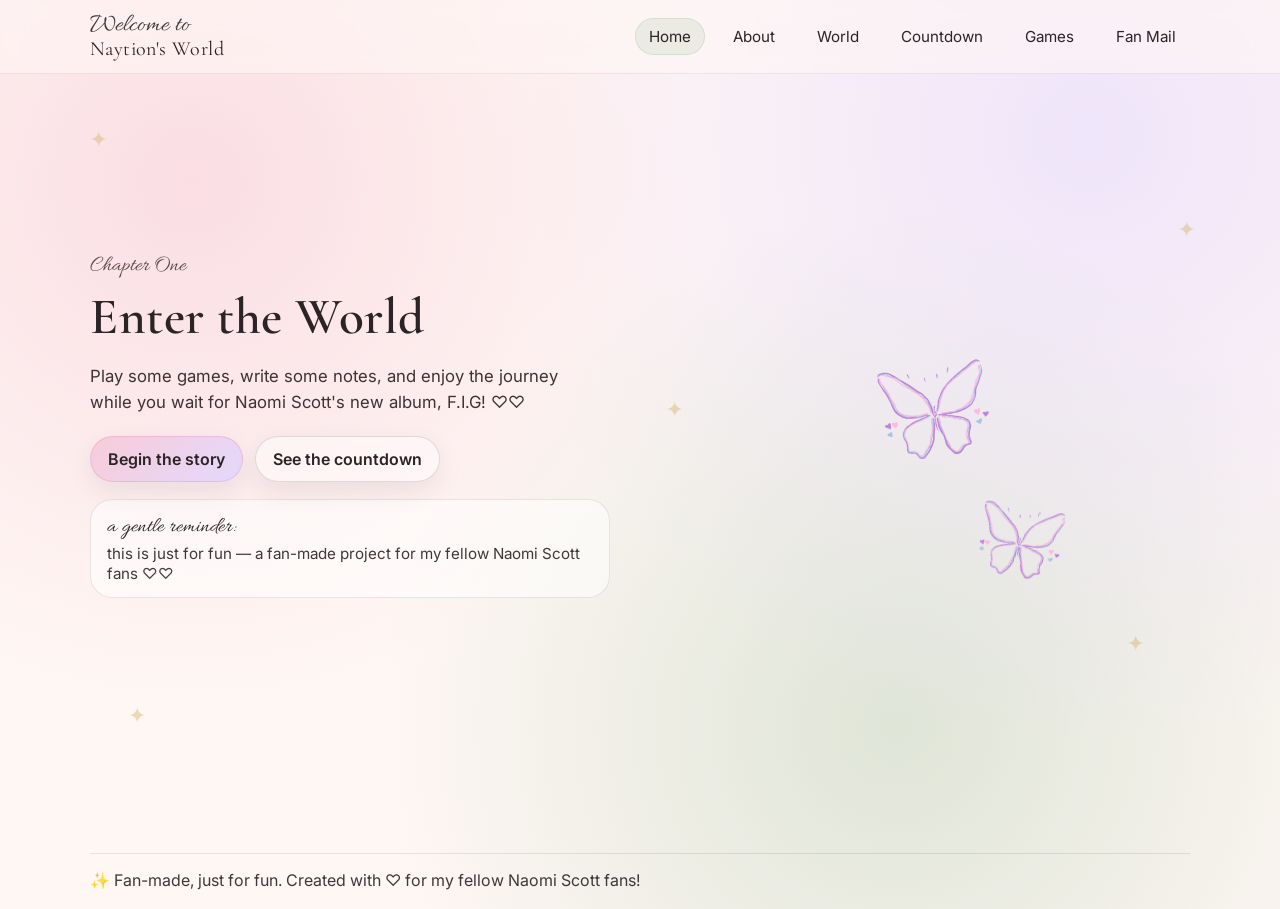
==== index.html @ 2e96e538 "Initial commit - Naytion's World" ====
<!DOCTYPE html>
<html lang="en">

<head>
  <meta charset="UTF-8">
  <meta name="viewport" content="width=device-width, initial-scale=1.0">

  <title>Naytion's World</title>

  <!-- Google Fonts -->
  <link rel="preconnect" href="https://fonts.googleapis.com">
  <link rel="preconnect" href="https://fonts.gstatic.com" crossorigin>

  <link
    href="https://fonts.googleapis.com/css2?family=Cormorant+Garamond:wght@400;600&family=Inter:wght@400;600&family=Allura&display=swap"
    rel="stylesheet">

  <!-- CSS -->
  <link rel="stylesheet" href="style.css">

</head>

<body>

  <!-- decorative sparkles layer -->
  <div class="decor-layer" aria-hidden="true">
    <span class="sparkle s1">✦</span>
    <span class="sparkle s2">✦</span>
    <span class="sparkle s3">✦</span>
    <span class="sparkle s4">✦</span>
    <span class="sparkle s5">✦</span>

    <span class="butterfly b1">
      <img src="assets/butterfly.png" alt="Butterfly">
    </span>
    <span class="butterfly b2">
      <img src="assets/butterfly.png" alt="Butterfly">
    </span>

    

  </div>

  <!-- Header / Navigation -->
  <header class="site-header">

    <nav class="nav">

      <a class="brand" href="index.html">
        <span class="brand__script">Welcome to</span>
        <span class="brand__name">Naytion's World</span>
      </a>

      <button class="nav__toggle" id="navToggle">
        ☰
      </button>

      <div class="nav__menu" id="navMenu">
        <a class="nav__link is-active" href="index.html">Home</a>
        <a class="nav__link" href="about.html">About</a>
        <a class="nav__link" href="world.html">World</a>
        <a class="nav__link" href="countdown.html">Countdown</a>
        <a class="nav__link" href="games.html">Games</a>
        <a class="nav__link fanmail-soon-link" href="#">Fan Mail</a>
      </div>

    </nav>

  </header>

  <!-- Main content -->
  <main>

    <!-- Hero / Landing Section -->
    <section class="hero">

      <div class="container hero__grid">

        <!-- Left text -->
        <div class="hero__text">

          <p class="kicker">Chapter One</p>

          <h1 class="hero__title">
            Enter the World
          </h1>

          <p class="hero__subtitle">
            Play some games, write some notes, and enjoy the journey while you wait for Naomi Scott's new album, F.I.G! ♡♡
          </p>

          <div class="hero__cta">

            <!-- THIS BUTTON OPENS THE WORLD PAGE -->
            <a class="btn btn--primary" href="world.html">
              Begin the story
            </a>

            <a class="btn btn--ghost" href="countdown.html">
              See the countdown
            </a>

          </div>

          <div class="hero__note">

            <span class="hero__note-script">
              a gentle reminder:
            </span>

            <span class="hero__note-text">
              this is just for fun — a fan-made project for my fellow Naomi Scott fans ♡♡
            </span>

          </div>

        </div>

        <!-- Right decorative butterflies -->
        <div class="hero__visual">
          <img src="assets/butterfly.png" alt="Butterfly illustration" class="hero-butterfly hero-butterfly-one">
          <img src="assets/butterfly.png" alt="Butterfly illustration" class="hero-butterfly hero-butterfly-two">
        </div>

      </div>

    </section>

  </main>

  <!-- Footer -->
  <footer class="footer">

    <div class="container footer__inner">

      <p class="footer__text">
        ✨ Fan-made, just for fun. Created with ♡ for my fellow Naomi Scott fans!
      </p>

      

    </div>

  </footer>

  <!-- Fan Mail Coming Soon Modal -->
  <div class="modal-overlay" id="fanmailSoonModal" aria-hidden="true">
    <div class="modal-box" role="dialog" aria-modal="true" aria-labelledby="fanmailModalTitle">
      <button class="modal-close" id="closeFanmailSoon" aria-label="Close modal">✕</button>

      <p class="modal-kicker">Little note</p>
      <h2 class="modal-title" id="fanmailModalTitle">Fan Mail is coming soon</h2>
      <p class="modal-text">
        This page isn’t available just yet ♡  
        It’ll be arriving soon as part of this little story world.
      </p>

      <button class="btn btn--primary modal-button" type="button" id="closeFanmailSoonBtn">
        Okay ♡
      </button>
    </div>
  </div>

  <!-- JS -->
  <script src="script.js"></script>

</body>

</html>
---- style.css ----
:root{
  --bg: #fff7f4;
  --panel: rgba(255,255,255,0.72);
  --ink: #2b2326;

  --pink: #f6c9d6;
  --cherry: #e84a72;
  --sage: #c9d9c4;
  --lav: #e2d6ff;
  --gold: #d8b36a;

  --border: rgba(43,35,38,0.14);
  --shadow: 0 18px 50px rgba(43,35,38,0.10);
  --radius: 22px;

  --serif: "Cormorant Garamond", serif;
  --sans: "Inter", system-ui, -apple-system, Segoe UI, Roboto, Arial, sans-serif;
  --script: "Allura", cursive;

  --max: 1100px;
}

*{ box-sizing: border-box; }
html{ scroll-behavior: smooth; }
body{
  margin: 0;
  background: radial-gradient(circle at 15% 20%, rgba(246,201,214,0.55), transparent 40%),
              radial-gradient(circle at 85% 15%, rgba(226,214,255,0.55), transparent 45%),
              radial-gradient(circle at 70% 80%, rgba(201,217,196,0.60), transparent 45%),
              var(--bg);
  color: var(--ink);
  font-family: var(--sans);
}

a{ color: inherit; text-decoration: none; }
.container{
  width: min(var(--max), calc(100% - 2.2rem));
  margin: 0 auto;
}

.sr-only{
  position:absolute;
  width:1px;height:1px;
  padding:0;margin:-1px;
  overflow:hidden;clip:rect(0,0,0,0);
  white-space:nowrap;border:0;
}

/* Decorative layer */
.decor-layer{
  position: fixed;
  inset: 0;
  pointer-events: none;
  overflow: hidden;
  z-index: 0;
}
.sparkle, .butterfly, .bow{
  position: absolute;
  opacity: 0.45;
  filter: blur(0px);
  animation: floaty 8s ease-in-out infinite;
}
.sparkle{ font-size: 22px; color: var(--gold); }
.butterfly{ font-size: 22px; }
.bow{ font-size: 20px; }

.s1{ top: 14%; left: 7%; animation-duration: 9s; }
.s2{ top: 24%; left: 92%; animation-duration: 10s; }
.s3{ top: 78%; left: 10%; animation-duration: 11s; }
.s4{ top: 70%; left: 88%; animation-duration: 9.5s; }
.s5{ top: 44%; left: 52%; animation-duration: 12s; }

.b1{ top: 58%; left: 6%; animation-duration: 13s; }
.b2{ top: 18%; left: 84%; animation-duration: 12s; }

.bow1{ top: 86%; left: 52%; animation-duration: 14s; }

@keyframes floaty{
  0%,100%{ transform: translateY(0px) rotate(0deg); }
  50%{ transform: translateY(-14px) rotate(3deg); }
}

/* Header / Nav */
.site-header{
  position: sticky;
  top: 0;
  z-index: 10;
  backdrop-filter: blur(10px);
  background: rgba(255,247,244,0.58);
  border-bottom: 1px solid rgba(43,35,38,0.08);
}
.nav{
  width: min(var(--max), calc(100% - 2.2rem));
  margin: 0 auto;
  display: flex;
  align-items: center;
  justify-content: space-between;
  padding: 0.85rem 0;
  gap: 1rem;
}

.brand{
  display: grid;
  line-height: 1;
}
.brand__script{
  font-family: var(--script);
  font-size: 1.6rem;
  opacity: 0.9;
}
.brand__name{
  font-family: var(--serif);
  font-size: 1.25rem;
  letter-spacing: 0.02em;
}

.nav__menu{
  display: flex;
  gap: 0.9rem;
  align-items: center;
}
.nav__link{
  padding: 0.5rem 0.8rem;
  border-radius: 999px;
  border: 1px solid transparent;
  transition: transform 160ms ease, background 160ms ease, border-color 160ms ease;
  font-size: 0.95rem;
}
.nav__link:hover{
  background: rgba(246,201,214,0.28);
  border-color: rgba(232,74,114,0.18);
  transform: translateY(-1px);
}
.nav__link.is-active{
  background: rgba(201,217,196,0.35);
  border-color: rgba(201,217,196,0.7);
}

.nav__toggle{
  display: none;
  border: 1px solid rgba(43,35,38,0.14);
  background: rgba(255,255,255,0.5);
  border-radius: 12px;
  padding: 0.45rem 0.7rem;
  font-size: 1.05rem;
  cursor: pointer;
}

/* Hero */
.hero{
  position: relative;
  z-index: 1;
  padding: 3.2rem 0 2.2rem;

  /* NEW */
  min-height: calc(100vh - 140px);
  display: flex;
  align-items: center;
}
.hero__grid{
  display: grid;
  grid-template-columns: 1.05fr 0.95fr;
  gap: 1.6rem;
  align-items: stretch;
}
.kicker{
  margin: 0 0 0.4rem;
  font-family: var(--script);
  font-size: 1.4rem;
  color: rgba(43,35,38,0.78);
}
.hero__title{
  margin: 0;
  font-family: var(--serif);
  font-weight: 600;
  font-size: clamp(2.4rem, 4vw, 3.4rem);
  letter-spacing: 0.01em;
}
.hero__subtitle{
  margin: 0.9rem 0 1.2rem;
  font-size: 1.05rem;
  line-height: 1.6;
  max-width: 44ch;
  opacity: 0.92;
}
.hero__cta{
  display: flex;
  gap: 0.8rem;
  flex-wrap: wrap;
  align-items: center;
}

.btn{
  display: inline-flex;
  align-items: center;
  justify-content: center;
  gap: 0.45rem;
  padding: 0.75rem 1.05rem;
  border-radius: 999px;
  border: 1px solid rgba(43,35,38,0.14);
  background: rgba(255,255,255,0.55);
  box-shadow: 0 10px 26px rgba(43,35,38,0.08);
  transition: transform 160ms ease, background 160ms ease, border-color 160ms ease;
  font-weight: 600;
}
.btn:hover{ transform: translateY(-1px); }
.btn--primary{
  background: linear-gradient(135deg, rgba(246,201,214,0.9), rgba(226,214,255,0.9));
  border-color: rgba(232,74,114,0.18);
}
.btn--ghost{
  background: rgba(255,255,255,0.45);
}

.hero__note{
  margin-top: 1.1rem;
  padding: 0.9rem 1rem;
  border-radius: var(--radius);
  border: 1px solid rgba(43,35,38,0.10);
  background: rgba(255,255,255,0.55);
  max-width: 52ch;
}
.hero__note-script{
  display: block;
  font-family: var(--script);
  font-size: 1.35rem;
  margin-bottom: 0.1rem;
}
.hero__note-text{
  font-size: 0.95rem;
  opacity: 0.9;
}

.collage-butterfly{
  position: absolute;
  width: 200px;
  height: auto;
  pointer-events: none;
}

/* top butterfly */
.butterfly-one{
  top: -10px;
  left: -10px;
  transform: rotate(-8deg);
}

/* bottom butterfly */
.butterfly-two{
  bottom: -20px;
  right: -10px;
  transform: rotate(10deg);
}

@keyframes floatButterfly{
  0% { transform: translateY(0) rotate(-8deg); }
  50% { transform: translateY(-8px) rotate(-6deg); }
  100% { transform: translateY(0) rotate(-8deg); }
}

.butterfly-one{
  animation: floatButterfly 6s ease-in-out infinite;
}
.butterfly-two{
  animation: floatButterfly 7s ease-in-out infinite;
}


/* Collage card */
.hero__card{
  border-radius: calc(var(--radius) + 8px);
  border: 1px solid rgba(43,35,38,0.10);
  background: rgba(255,255,255,0.48);
  box-shadow: var(--shadow);
  overflow: hidden;
  position: relative;
}

.hero__visual{
  position: relative;
  min-height: 420px;
}

.hero-butterfly{
  position: absolute;
  height: auto;
  pointer-events: none;
  opacity: 0.95;
}

.hero-butterfly-one{
  width: 440px;
  top: 10px;
  left: 40px;
  transform: rotate(-8deg);
  animation: floatButterflyOne 6s ease-in-out infinite;
}

.hero-butterfly-two{
  width: 340px;
  bottom: -10px;
  right: 0;
  transform: rotate(10deg);
  animation: floatButterflyTwo 7s ease-in-out infinite;
}

@keyframes floatButterflyOne{
  0%, 100% { transform: translateY(0) rotate(-8deg); }
  50% { transform: translateY(-10px) rotate(-5deg); }
}

@keyframes floatButterflyTwo{
  0%, 100% { transform: translateY(0) rotate(10deg); }
  50% { transform: translateY(-12px) rotate(13deg); }
}

/* Sections */
.chapters, .about{
  position: relative;
  z-index: 1;
  padding: 2.3rem 0;
}

.section-head{
  margin-bottom: 1rem;
}
.section-title{
  margin: 0;
  font-family: var(--serif);
  font-weight: 600;
  font-size: 2rem;
}
.section-subtitle{
  margin: 0.5rem 0 0;
  opacity: 0.9;
  max-width: 60ch;
  line-height: 1.6;
}

.card-grid{
  display: grid;
  grid-template-columns: repeat(3, 1fr);
  gap: 1rem;
  margin-top: 1.3rem;
}
.card{
  border-radius: calc(var(--radius) + 6px);
  border: 1px solid rgba(43,35,38,0.10);
  background: rgba(255,255,255,0.52);
  box-shadow: 0 14px 40px rgba(43,35,38,0.08);
  padding: 1.2rem 1.1rem;
  transition: transform 180ms ease, background 180ms ease;
}
.card:hover{
  transform: translateY(-3px);
  background: rgba(255,255,255,0.62);
}
.card__kicker{
  margin: 0 0 0.35rem;
  font-family: var(--script);
  font-size: 1.25rem;
  opacity: 0.88;
}
.card__title{
  margin: 0;
  font-family: var(--serif);
  font-weight: 600;
  font-size: 1.35rem;
}
.card__text{
  margin: 0.7rem 0 0.95rem;
  line-height: 1.6;
  opacity: 0.92;
}
.card__link{
  display: inline-block;
  padding: 0.55rem 0.8rem;
  border-radius: 999px;
  border: 1px solid rgba(232,74,114,0.18);
  background: rgba(246,201,214,0.22);
  font-weight: 600;
}

/* About Page */
.about-page{
  min-height: calc(100vh - 140px);
  display: flex;
  align-items: center;
  position: relative;
  z-index: 1;
  padding: 2.5rem 0;
}

.about-page__head{
  text-align: center;
  margin-bottom: 2rem;
}

.about-page__grid{
  display: grid;
  grid-template-columns: repeat(2, 1fr);
  gap: 1rem;
}

.about-page__card{
  border-radius: calc(var(--radius) + 6px);
  border: 1px solid rgba(43,35,38,0.10);
  background: rgba(255,255,255,0.52);
  box-shadow: 0 14px 40px rgba(43,35,38,0.08);
  padding: 1.4rem 1.2rem;
}

.about-page__card--wide{
  grid-column: 1 / -1;
}

.about-page__title{
  margin: 0 0 0.75rem;
  font-family: var(--serif);
  font-size: 1.55rem;
  font-weight: 600;
}

.about-page__text{
  margin: 0.75rem 0 0;
  line-height: 1.7;
  opacity: 0.92;
}

.about-page__tags{
  display: flex;
  flex-wrap: wrap;
  gap: 0.5rem;
  margin: 0.25rem 0 0.8rem;
}

@media (max-width: 880px){
  .about-page__grid{
    grid-template-columns: 1fr;
  }

  .about-page__card--wide{
    grid-column: auto;
  }
}
.pill{
  padding: 0.45rem 0.7rem;
  border-radius: 999px;
  border: 1px solid rgba(43,35,38,0.12);
  background: rgba(201,217,196,0.30);
  font-size: 0.9rem;
  font-weight: 600;
}

.quote{
  border-radius: calc(var(--radius) + 8px);
  border: 1px solid rgba(43,35,38,0.10);
  background: rgba(255,255,255,0.46);
  box-shadow: 0 14px 40px rgba(43,35,38,0.08);
  padding: 1.3rem 1.2rem;
}
.quote__script{
  font-family: var(--script);
  font-size: 1.6rem;
  margin: 0;
  opacity: 0.9;
}
.quote__text{
  margin: 0.35rem 0 0.6rem;
  font-family: var(--serif);
  font-weight: 600;
  font-size: 1.35rem;
  line-height: 1.25;
}
.quote__script--end{
  text-align: right;
}

/* Countdown Page */
.countdown-page{
  min-height: calc(100vh - 140px);
  display: flex;
  align-items: center;
}

.countdown-head{
  text-align: center;
  margin-bottom: 2rem;
}

.countdown-wrap{
  display: flex;
  flex-direction: column;
  gap: 1.4rem;
  align-items: center;
}

.countdown-grid{
  display: grid;
  grid-template-columns: repeat(4, minmax(120px, 1fr));
  gap: 1rem;
  width: 100%;
  max-width: 760px;
}

.countdown-box{
  border-radius: calc(var(--radius) + 6px);
  border: 1px solid rgba(43,35,38,0.10);
  background: rgba(255,255,255,0.46);
  box-shadow: 0 14px 40px rgba(43,35,38,0.07);
  padding: 1.3rem 1rem;
  text-align: center;
}

.countdown-number{
  display: block;
  font-family: var(--serif);
  font-size: clamp(2rem, 4vw, 3rem);
  font-weight: 600;
  line-height: 1;
  margin-bottom: 0.4rem;
}

.countdown-label{
  font-size: 0.95rem;
  text-transform: uppercase;
  letter-spacing: 0.08em;
  opacity: 0.75;
}

.countdown-note{
  width: 100%;
  max-width: 760px;
  padding: 1rem 1.2rem;
  border-radius: calc(var(--radius) + 4px);
  border: 1px solid rgba(43,35,38,0.08);
  background: rgba(255,255,255,0.30);
  text-align: center;
}

.countdown-note__script{
  margin: 0 0 0.25rem;
  font-family: var(--script);
  font-size: 1.5rem;
}

.countdown-note__text{
  margin: 0;
  font-size: 1rem;
  opacity: 0.9;
}

@media (max-width: 700px){
  .countdown-grid{
    grid-template-columns: repeat(2, 1fr);
  }
}

/* Games Page */
.games-page{
  min-height: calc(100vh - 140px);
  display: flex;
  align-items: center;
  position: relative;
  z-index: 1;
}

.games-page .container{
  position: relative;
  z-index: 1;
}

.games-decor{
  position: fixed;
  inset: 0;
  pointer-events: none;
  overflow: hidden;
  z-index: 0;
}

.decor-img{
  position: absolute;
  height: auto;
  opacity: 0.88;
  pointer-events: none;
}

.games-decor .sparkle{
  position: absolute;
  font-size: 24px;
  color: var(--gold);
  opacity: 0.45;
  animation: floaty 8s ease-in-out infinite;
}

/* CHERRIES */
.cherry-1{
  width: 195px;
  top: 15%;
  left: 4%;
  transform: rotate(-12deg);
  animation: floaty 7s ease-in-out infinite;
}

.cherry-2{
  width: 195px;
  top: 22%;
  right: 8%;
  transform: rotate(10deg);
  animation: floaty 9s ease-in-out infinite;
}

.cherry-3{
  width: 195px;
  bottom: 18%;
  left: 14%;
  transform: rotate(-8deg);
  animation: floaty 8.5s ease-in-out infinite;
}

.cherry-4{
  width: 195px;
  bottom: 10%;
  right: 6%;
  transform: rotate(14deg);
  animation: floaty 10s ease-in-out infinite;
}

/* TURTLES */
.turtle-1{
  width: 120px;
  top: 58%;
  left: 5%;
  transform: rotate(-8deg);
  animation: floaty 10s ease-in-out infinite;
}

.turtle-2{
  width: 100px;
  top: 14%;
  right: 18%;
  transform: rotate(8deg);
  animation: floaty 8.5s ease-in-out infinite;
}

.turtle-3{
  width: 115px;
  bottom: 22%;
  left: 38%;
  transform: rotate(-10deg);
  animation: floaty 9s ease-in-out infinite;
}

.turtle-4{
  width: 105px;
  bottom: 14%;
  right: 24%;
  transform: rotate(7deg);
  animation: floaty 11s ease-in-out infinite;
}

/* BUTTERFLIES */
.butterfly-img{
  opacity: 0.82;
}

.butterfly-1{
  width: 120px;
  top: 10%;
  left: 38%;
  transform: rotate(-6deg);
  animation: floaty 7.5s ease-in-out infinite;
}

.butterfly-2{
  width: 140px;
  top: 34%;
  right: 10%;
  transform: rotate(12deg);
  animation: floaty 9.5s ease-in-out infinite;
}

.butterfly-3{
  width: 125px;
  bottom: 26%;
  left: 24%;
  transform: rotate(-10deg);
  animation: floaty 8s ease-in-out infinite;
}

.butterfly-4{
  width: 135px;
  bottom: 8%;
  right: 34%;
  transform: rotate(9deg);
  animation: floaty 10.5s ease-in-out infinite;
}

/* SPARKLES */
.games-decor .s1{
  top: 12%;
  left: 22%;
  animation-duration: 9s;
}

.games-decor .s2{
  top: 26%;
  right: 24%;
  animation-duration: 10s;
}

.games-decor .s3{
  bottom: 18%;
  left: 32%;
  animation-duration: 11s;
}

.games-decor .s4{
  bottom: 22%;
  right: 14%;
  animation-duration: 8.5s;
}

.games-head{
  text-align: center;
  margin-bottom: 2rem;
}

.game-card-grid{
  display: grid;
  grid-template-columns: repeat(3, 1fr);
  gap: 1rem;
}

.game-card{
  border-radius: calc(var(--radius) + 6px);
  border: 1px solid rgba(43,35,38,0.10);
  background: rgba(255,255,255,0.52);
  box-shadow: 0 14px 40px rgba(43,35,38,0.08);
  padding: 1.2rem 1.1rem;
  transition: transform 180ms ease, background 180ms ease;
}

.game-card:hover{
  transform: translateY(-3px);
  background: rgba(255,255,255,0.62);
}

@media (max-width: 880px){
  .game-card-grid{
    grid-template-columns: 1fr;
  }
}

/* Modal */
.modal-overlay{
  position: fixed;
  inset: 0;
  background: rgba(43, 35, 38, 0.28);
  backdrop-filter: blur(6px);
  display: none;
  align-items: center;
  justify-content: center;
  padding: 1rem;
  z-index: 100;
}

.modal-overlay.is-open{
  display: flex;
}

.modal-box{
  position: relative;
  width: min(460px, 100%);
  border-radius: calc(var(--radius) + 10px);
  border: 1px solid rgba(43,35,38,0.10);
  background: rgba(255,255,255,0.88);
  box-shadow: 0 18px 50px rgba(43,35,38,0.16);
  padding: 2rem 1.4rem 1.4rem;
  text-align: center;
}

.modal-close{
  position: absolute;
  top: 0.8rem;
  right: 0.8rem;
  border: none;
  background: rgba(246,201,214,0.28);
  width: 36px;
  height: 36px;
  border-radius: 999px;
  font-size: 1rem;
  cursor: pointer;
}

.modal-kicker{
  margin: 0 0 0.35rem;
  font-family: var(--script);
  font-size: 1.5rem;
  opacity: 0.85;
}

.modal-title{
  margin: 0;
  font-family: var(--serif);
  font-size: 2rem;
  font-weight: 600;
}

.modal-text{
  margin: 0.75rem 0 1.2rem;
  line-height: 1.6;
  opacity: 0.9;
}

.modal-button{
  margin-inline: auto;
}

/* makes the button version of card__link match your links */
button.card__link{
  font: inherit;
  cursor: pointer;
}

/* Footer */
.footer{
  position: relative;
  z-index: 1;
  padding: 1.2rem 0;
}
.footer__inner{
  display: flex;
  align-items: center;
  justify-content: space-between;
  gap: 1rem;
  border-top: 1px solid rgba(43,35,38,0.10);
  padding-top: 1rem;
}
.footer__text{
  margin: 0;
  opacity: 0.9;
}
.footer__link{
  padding: 0.5rem 0.8rem;
  border-radius: 999px;
  border: 1px solid rgba(43,35,38,0.14);
  background: rgba(255,255,255,0.45);
  font-weight: 600;
}

/* Responsive */
@media (max-width: 880px){
  .hero__grid{ grid-template-columns: 1fr; }
  .card-grid{ grid-template-columns: 1fr; }
  .about__wrap{ grid-template-columns: 1fr; }

  .nav__toggle{ display: inline-flex; }
  .nav__menu{
    display: none;
    width: 100%;
    padding: 0.8rem 0 0.4rem;
    gap: 0.4rem;
    flex-wrap: wrap;
    justify-content: flex-start;
  }
  .nav__menu.is-open{ display: flex; }
}
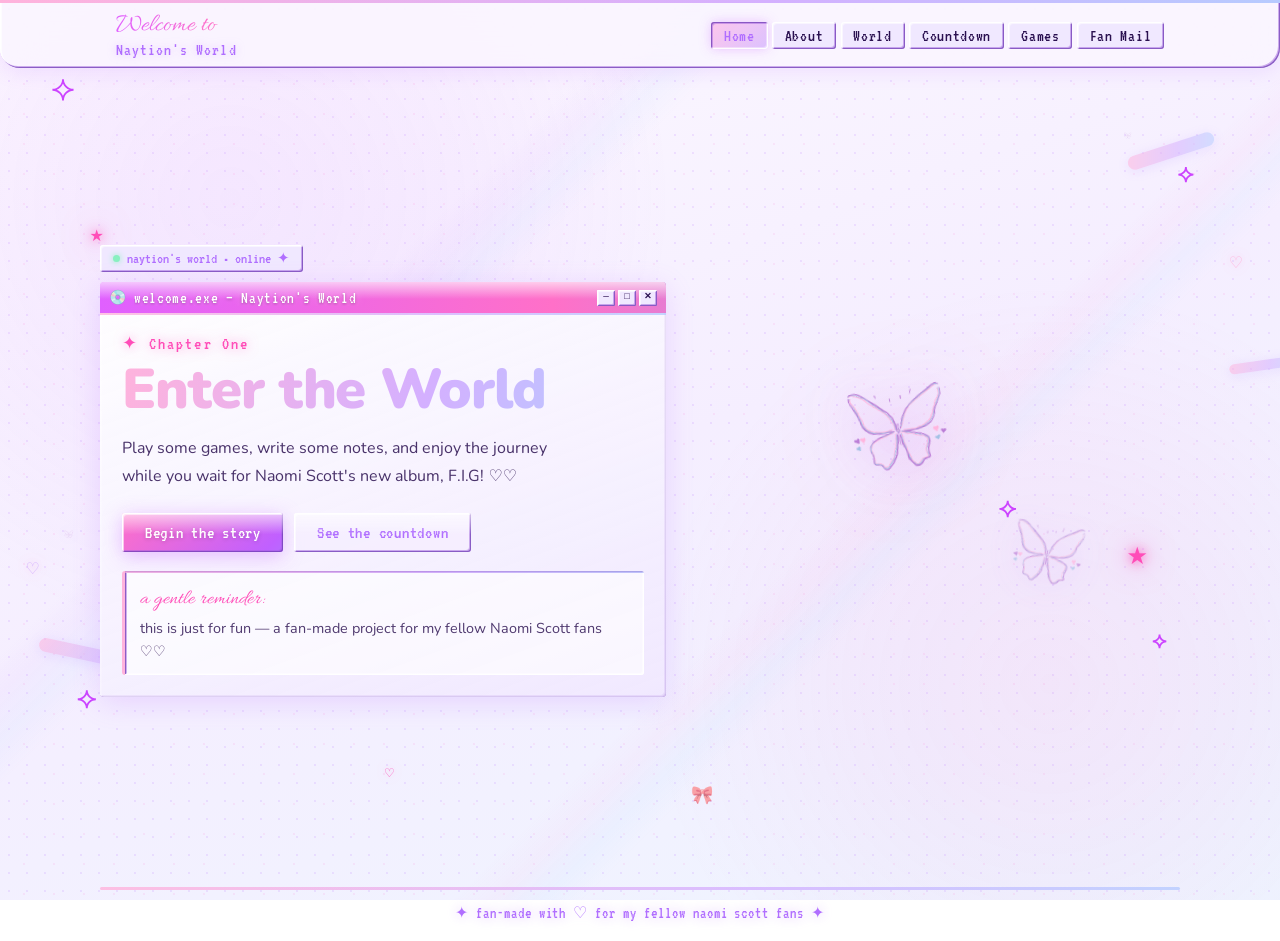
==== commit d93eb41a: "Y2K redesign update" ====
--- a/index.html
+++ b/index.html
@@ -1,169 +1,151 @@
 <!DOCTYPE html>
 <html lang="en">
-
 <head>
   <meta charset="UTF-8">
   <meta name="viewport" content="width=device-width, initial-scale=1.0">
-
   <title>Naytion's World</title>
-
-  <!-- Google Fonts -->
   <link rel="preconnect" href="https://fonts.googleapis.com">
   <link rel="preconnect" href="https://fonts.gstatic.com" crossorigin>
-
-  <link
-    href="https://fonts.googleapis.com/css2?family=Cormorant+Garamond:wght@400;600&family=Inter:wght@400;600&family=Allura&display=swap"
-    rel="stylesheet">
-
-  <!-- CSS -->
+  <link href="https://fonts.googleapis.com/css2?family=Nunito:wght@400;600;700;800;900&family=Allura&family=VT323&display=swap" rel="stylesheet">
   <link rel="stylesheet" href="style.css">
-
 </head>
-
 <body>
 
-  <!-- decorative sparkles layer -->
+  <!-- ── Decorative layer ── -->
   <div class="decor-layer" aria-hidden="true">
+    <!-- Neon outline stars (Image 3 motif) -->
     <span class="sparkle s1">✦</span>
     <span class="sparkle s2">✦</span>
     <span class="sparkle s3">✦</span>
     <span class="sparkle s4">✦</span>
     <span class="sparkle s5">✦</span>
-
-    <span class="butterfly b1">
-      <img src="assets/butterfly.png" alt="Butterfly">
-    </span>
-    <span class="butterfly b2">
-      <img src="assets/butterfly.png" alt="Butterfly">
-    </span>
-
-    
-
+    <span class="sparkle s6">✦</span>
+    <span class="sparkle s7">✦</span>
+    <!-- Filled pink star -->
+    <span class="sparkle filled s3" style="top:60%;left:88%">★</span>
+    <span class="sparkle filled s6" style="top:25%;left:7%">★</span>
+    <!-- Floating hearts -->
+    <span class="deco-heart h1">♡</span>
+    <span class="deco-heart h2">♡</span>
+    <span class="deco-heart h3">♡</span>
+    <!-- Holo ribbon strips -->
+    <span class="holo-ribbon ribbon-1"></span>
+    <span class="holo-ribbon ribbon-2"></span>
+    <span class="holo-ribbon ribbon-3"></span>
+    <!-- Butterflies -->
+    <span class="butterfly b1"><img src="assets/butterfly.png" alt="" style="width:36px;"></span>
+    <span class="butterfly b2"><img src="assets/butterfly.png" alt="" style="width:28px;"></span>
+    <!-- Bow -->
+    <span class="bow bow1">🎀</span>
   </div>
 
-  <!-- Header / Navigation -->
+  <!-- ── Nav ── -->
   <header class="site-header">
-
-    <nav class="nav">
-
-      <a class="brand" href="index.html">
-        <span class="brand__script">Welcome to</span>
-        <span class="brand__name">Naytion's World</span>
-      </a>
-
-      <button class="nav__toggle" id="navToggle">
-        ☰
-      </button>
-
-      <div class="nav__menu" id="navMenu">
-        <a class="nav__link is-active" href="index.html">Home</a>
-        <a class="nav__link" href="about.html">About</a>
-        <a class="nav__link" href="world.html">World</a>
-        <a class="nav__link" href="countdown.html">Countdown</a>
-        <a class="nav__link" href="games.html">Games</a>
-        <a class="nav__link fanmail-soon-link" href="#">Fan Mail</a>
+    <div class="nav-shell">
+      <div class="nav-inner">
+        <a class="brand" href="index.html">
+          <span class="brand__script">Welcome to</span>
+          <span class="brand__name">Naytion's World</span>
+        </a>
+        <button class="nav__toggle" id="navToggle" aria-expanded="false">☰</button>
+        <div class="nav__menu" id="navMenu">
+          <a class="nav__link is-active" href="index.html">Home</a>
+          <a class="nav__link" href="about.html">About</a>
+          <a class="nav__link" href="world.html">World</a>
+          <a class="nav__link" href="countdown.html">Countdown</a>
+          <a class="nav__link" href="games.html">Games</a>
+          <a class="nav__link fanmail-soon-link" href="#">Fan Mail</a>
+        </div>
       </div>
-
-    </nav>
-
+    </div>
   </header>
 
-  <!-- Main content -->
+  <!-- ── Hero ── -->
   <main>
-
-    <!-- Hero / Landing Section -->
     <section class="hero">
-
       <div class="container hero__grid">
 
-        <!-- Left text -->
-        <div class="hero__text">
-
-          <p class="kicker">Chapter One</p>
-
-          <h1 class="hero__title">
-            Enter the World
-          </h1>
-
-          <p class="hero__subtitle">
-            Play some games, write some notes, and enjoy the journey while you wait for Naomi Scott's new album, F.I.G! ♡♡
-          </p>
-
-          <div class="hero__cta">
-
-            <!-- THIS BUTTON OPENS THE WORLD PAGE -->
-            <a class="btn btn--primary" href="world.html">
-              Begin the story
-            </a>
-
-            <a class="btn btn--ghost" href="countdown.html">
-              See the countdown
-            </a>
-
+        <!-- Left: window panel -->
+        <div class="hero__window">
+          <div class="hero__status">
+            <span class="hero__status-dot"></span>
+            <span>naytion's world • online ✦</span>
           </div>
 
-          <div class="hero__note">
-
-            <span class="hero__note-script">
-              a gentle reminder:
-            </span>
-
-            <span class="hero__note-text">
-              this is just for fun — a fan-made project for my fellow Naomi Scott fans ♡♡
-            </span>
-
+          <div class="win">
+            <div class="win__bar">
+              <span class="win__bar-icon">💿</span>
+              <span class="win__bar-title">welcome.exe — Naytion's World</span>
+              <div class="win__controls">
+                <button class="win__btn">─</button>
+                <button class="win__btn">□</button>
+                <button class="win__btn win__btn--close">✕</button>
+              </div>
+            </div>
+            <div class="win__body">
+              <p class="kicker">✦ Chapter One</p>
+              <h1 class="hero__title">Enter the World</h1>
+              <p class="hero__subtitle">
+                Play some games, write some notes, and enjoy the journey while you wait for Naomi Scott's new album, F.I.G! ♡♡
+              </p>
+              <div class="hero__cta">
+                <a class="btn btn--primary" href="world.html">Begin the story</a>
+                <a class="btn btn--ghost" href="countdown.html">See the countdown</a>
+              </div>
+              <div class="hero__note">
+                <span class="hero__note-script">a gentle reminder:</span>
+                <span class="hero__note-text">this is just for fun — a fan-made project for my fellow Naomi Scott fans ♡♡</span>
+              </div>
+            </div>
           </div>
-
         </div>
 
-        <!-- Right decorative butterflies -->
+        <!-- Right: butterflies -->
         <div class="hero__visual">
-          <img src="assets/butterfly.png" alt="Butterfly illustration" class="hero-butterfly hero-butterfly-one">
-          <img src="assets/butterfly.png" alt="Butterfly illustration" class="hero-butterfly hero-butterfly-two">
+          <img src="assets/butterfly.png" alt="Butterfly" class="hero-butterfly hero-butterfly-one">
+          <img src="assets/butterfly.png" alt="Butterfly" class="hero-butterfly hero-butterfly-two">
         </div>
 
       </div>
-
     </section>
-
   </main>
 
-  <!-- Footer -->
   <footer class="footer">
-
     <div class="container footer__inner">
-
-      <p class="footer__text">
-        ✨ Fan-made, just for fun. Created with ♡ for my fellow Naomi Scott fans!
-      </p>
-
-      
-
+      <p class="footer__text">✦ fan-made with ♡ for my fellow naomi scott fans ✦</p>
     </div>
-
   </footer>
 
-  <!-- Fan Mail Coming Soon Modal -->
+  <!-- Fan Mail Modal -->
   <div class="modal-overlay" id="fanmailSoonModal" aria-hidden="true">
     <div class="modal-box" role="dialog" aria-modal="true" aria-labelledby="fanmailModalTitle">
-      <button class="modal-close" id="closeFanmailSoon" aria-label="Close modal">✕</button>
-
-      <p class="modal-kicker">Little note</p>
-      <h2 class="modal-title" id="fanmailModalTitle">Fan Mail is coming soon</h2>
-      <p class="modal-text">
-        This page isn’t available just yet ♡  
-        It’ll be arriving soon as part of this little story world.
-      </p>
-
-      <button class="btn btn--primary modal-button" type="button" id="closeFanmailSoonBtn">
-        Okay ♡
-      </button>
+      <div class="modal-winbar">
+        <span class="modal-winbar-icon">💌</span>
+        <span class="modal-winbar-title">fan_mail.exe — Naytion's World</span>
+        <div class="modal-winbar-btns">
+          <button class="modal-winbar-btn">─</button>
+          <button class="modal-winbar-btn">□</button>
+          <button class="modal-winbar-btn modal-winbar-btn--close" id="closeFanmailSoon">✕</button>
+        </div>
+      </div>
+      <button class="modal-close" id="closeFanmailSoonAlt" aria-label="Close" style="opacity:0;pointer-events:none">✕</button>
+      <div class="modal-body">
+        <p class="modal-kicker">Little note</p>
+        <h2 class="modal-title" id="fanmailModalTitle">Fan Mail is coming soon</h2>
+        <p class="modal-text">This page isn't available just yet ♡<br>It'll be arriving soon as part of this little story world.</p>
+        <button class="btn btn--primary modal-button" type="button" id="closeFanmailSoonBtn">Okay ♡</button>
+      </div>
     </div>
   </div>
 
-  <!-- JS -->
   <script src="script.js"></script>
-
+  <script>
+    function closeFanmail() {
+      var m = document.getElementById('fanmailSoonModal');
+      m.classList.remove('is-open');
+      m.setAttribute('aria-hidden','true');
+    }
+    document.getElementById('closeFanmailSoon')?.addEventListener('click', closeFanmail);
+  </script>
 </body>
-
 </html>
--- a/style.css
+++ b/style.css
@@ -1,868 +1,914 @@
-:root{
-  --bg: #fff7f4;
-  --panel: rgba(255,255,255,0.72);
-  --ink: #2b2326;
-
-  --pink: #f6c9d6;
-  --cherry: #e84a72;
-  --sage: #c9d9c4;
-  --lav: #e2d6ff;
-  --gold: #d8b36a;
-
-  --border: rgba(43,35,38,0.14);
-  --shadow: 0 18px 50px rgba(43,35,38,0.10);
-  --radius: 22px;
-
-  --serif: "Cormorant Garamond", serif;
-  --sans: "Inter", system-ui, -apple-system, Segoe UI, Roboto, Arial, sans-serif;
-  --script: "Allura", cursive;
-
-  --max: 1100px;
-}
-
-*{ box-sizing: border-box; }
-html{ scroll-behavior: smooth; }
-body{
-  margin: 0;
-  background: radial-gradient(circle at 15% 20%, rgba(246,201,214,0.55), transparent 40%),
-              radial-gradient(circle at 85% 15%, rgba(226,214,255,0.55), transparent 45%),
-              radial-gradient(circle at 70% 80%, rgba(201,217,196,0.60), transparent 45%),
-              var(--bg);
-  color: var(--ink);
+/* ============================================================
+   NAYTION'S WORLD — Cybercore Kawaii v3
+   Ref: holographic flip phones · tamagotchi · neon star outlines
+        halftone splats · pearl beads · iridescent ribbons
+   Base: near-white lavender · neon pink/purple · icy blue accents
+   ============================================================ */
+
+@import url('https://fonts.googleapis.com/css2?family=Nunito:wght@400;600;700;800;900&family=Allura&family=VT323&display=swap');
+
+/* ── Star cursor ── */
+* {
+  box-sizing: border-box;
+  cursor: url("data:image/svg+xml,%3Csvg xmlns='http://www.w3.org/2000/svg' width='22' height='22' viewBox='0 0 22 22'%3E%3Ctext y='17' font-size='17' fill='%23c966ff'%3E✦%3C/text%3E%3C/svg%3E") 11 11, auto;
+}
+
+/* ════════════════════════════════════════
+   TOKENS
+════════════════════════════════════════ */
+:root {
+  /* Base — near-white, airy (Image 3 background) */
+  --base:        #fcfaff;
+  --base-tint:   #f5f0ff;
+  --base-mid:    #ede5ff;
+
+  /* Pinks */
+  --pink-neon:   #ff4db8;
+  --pink-soft:   #ffb3dc;
+  --pink-pale:   #ffe0f2;
+  --pink-gloss:  #ff80cc;
+
+  /* Purples */
+  --pur-neon:    #cc44ff;
+  --pur-mid:     #b06eff;
+  --pur-soft:    #d4b0ff;
+  --pur-pale:    #ede0ff;
+
+  /* Blues */
+  --blue-ice:    #a8d8ff;
+  --blue-soft:   #c8e8ff;
+  --blue-neon:   #66b3ff;
+
+  /* Holo / iridescent ribbon colours */
+  --holo-1: #ffb3dc;
+  --holo-2: #d4b0ff;
+  --holo-3: #a8d8ff;
+  --holo-4: #b8f0e0;
+  --holo-5: #ffe8a8;
+  --holo-6: #ffb3dc;
+
+  /* Window chrome — soft plastic not gray */
+  --chrome-face:   #f0e8ff;
+  --chrome-hi:     rgba(255,255,255,0.96);
+  --chrome-shadow: rgba(160,100,220,0.50);
+  --chrome-dark:   rgba(110, 60,180,0.70);
+
+  /* Gradients */
+  --grad-base:  linear-gradient(160deg, #fdfaff 0%, #f5eeff 50%, #eef5ff 100%);
+  --grad-holo:  linear-gradient(110deg, var(--holo-1), var(--holo-2), var(--holo-3), var(--holo-4), var(--holo-5), var(--holo-6));
+  --grad-bar:   linear-gradient(90deg, #e060ff 0%, #ff70c8 40%, #70b8ff 100%);
+  --grad-btn:   linear-gradient(135deg, #ff70c8 0%, #c060ff 50%, #70b8ff 100%);
+  --grad-card:  linear-gradient(160deg, rgba(255,255,255,0.90) 0%, rgba(240,232,255,0.75) 100%);
+  --grad-gloss: linear-gradient(180deg, rgba(255,255,255,0.65) 0%, rgba(255,255,255,0.0) 55%);
+
+  /* Bevel (soft plastic feel) */
+  --bevel-out: inset 1px 1px 0 var(--chrome-hi),
+               inset -1px -1px 0 var(--chrome-dark),
+               inset 2px 2px 0 rgba(255,255,255,0.60),
+               inset -2px -2px 0 var(--chrome-shadow);
+  --bevel-in:  inset -1px -1px 0 var(--chrome-hi),
+               inset 1px 1px 0 var(--chrome-dark),
+               inset -2px -2px 0 rgba(255,255,255,0.40),
+               inset 2px 2px 0 var(--chrome-shadow);
+
+  /* Shadows */
+  --shadow-sm:   0 2px 10px rgba(180,100,255,0.14);
+  --shadow-md:   0 6px 28px rgba(180,100,255,0.20);
+  --shadow-lg:   0 16px 55px rgba(180,100,255,0.26);
+  --shadow-glow: 0 0 20px rgba(200,100,255,0.55), 0 0 50px rgba(255,100,200,0.22);
+  --shadow-neon: 0 0 8px var(--pur-neon), 0 0 22px rgba(200,80,255,0.45);
+
+  /* Radii */
+  --r-win:  4px;
+  --r-btn:  3px;
+  --r-pill: 999px;
+  --r-soft: 20px;
+
+  /* Type */
+  --sans:   'Nunito', system-ui, sans-serif;
+  --script: 'Allura', cursive;
+  --pixel:  'VT323', monospace;
+
+  --max: 1080px;
+}
+
+/* ════════════════════════════════════════
+   RESET & BASE
+════════════════════════════════════════ */
+*, *::before, *::after { margin: 0; padding: 0; }
+html { scroll-behavior: smooth; }
+
+body {
   font-family: var(--sans);
-}
-
-a{ color: inherit; text-decoration: none; }
-.container{
-  width: min(var(--max), calc(100% - 2.2rem));
-  margin: 0 auto;
-}
-
-.sr-only{
-  position:absolute;
-  width:1px;height:1px;
-  padding:0;margin:-1px;
-  overflow:hidden;clip:rect(0,0,0,0);
-  white-space:nowrap;border:0;
-}
-
-/* Decorative layer */
-.decor-layer{
+  color: #2a1050;
+  min-height: 100vh;
+  overflow-x: hidden;
+  background: var(--grad-base);
+  background-attachment: fixed;
+  position: relative;
+}
+
+/* ── Halftone dot splat layer (Image 3 background texture) ── */
+body::before {
+  content: '';
+  position: fixed;
+  inset: 0;
+  pointer-events: none;
+  z-index: 0;
+  background-image:
+    /* Top-left splat */
+    radial-gradient(circle at 18% 22%,
+      rgba(200,100,255,0.10) 0%,
+      rgba(200,100,255,0.06) 18%,
+      transparent 35%),
+    /* Bottom-right splat */
+    radial-gradient(circle at 82% 76%,
+      rgba(255,100,200,0.09) 0%,
+      rgba(255,100,200,0.05) 16%,
+      transparent 32%),
+    /* Center-ish */
+    radial-gradient(circle at 50% 50%,
+      rgba(170,130,255,0.06) 0%,
+      transparent 40%);
+  /* Halftone dots rendered on top */
+  background-image:
+    radial-gradient(circle, rgba(180,110,255,0.15) 1px, transparent 1px),
+    radial-gradient(circle, rgba(255,100,200,0.10) 1px, transparent 1px),
+    radial-gradient(circle at 18% 22%, rgba(200,100,255,0.10) 0%, rgba(200,100,255,0.06) 18%, transparent 35%),
+    radial-gradient(circle at 82% 76%, rgba(255,100,200,0.09) 0%, rgba(255,100,200,0.05) 16%, transparent 32%);
+  background-size: 18px 18px, 30px 30px, 100% 100%, 100% 100%;
+  background-position: 0 0, 9px 9px, 0 0, 0 0;
+}
+
+/* ── Holo ribbon strips (diagonal iridescent bands — Image 3) ── */
+body::after {
+  content: '';
+  position: fixed;
+  inset: 0;
+  pointer-events: none;
+  z-index: 0;
+  background:
+    linear-gradient(135deg,
+      transparent 0%,
+      transparent 30%,
+      rgba(200,160,255,0.06) 32%,
+      rgba(160,210,255,0.07) 34%,
+      transparent 36%,
+      transparent 62%,
+      rgba(255,160,220,0.06) 64%,
+      rgba(160,220,255,0.07) 66%,
+      transparent 68%
+    );
+}
+
+a { color: inherit; text-decoration: none; }
+.container { width: min(var(--max), calc(100% - 2rem)); margin: 0 auto; position: relative; z-index: 1; }
+
+/* ════════════════════════════════════════
+   ANIMATIONS
+════════════════════════════════════════ */
+@keyframes floaty {
+  0%,100% { transform: translateY(0) rotate(0deg); }
+  50%      { transform: translateY(-18px) rotate(5deg); }
+}
+@keyframes floatyAlt {
+  0%,100% { transform: translateY(0) rotate(0deg) scale(1); }
+  50%      { transform: translateY(-12px) rotate(-4deg) scale(1.04); }
+}
+@keyframes holoFlow {
+  0%   { background-position: 0% 50%; }
+  100% { background-position: 300% 50%; }
+}
+@keyframes holoBar {
+  0%   { background-position: 0% 50%; }
+  100% { background-position: 200% 50%; }
+}
+@keyframes neonPulse {
+  0%,100% { opacity: 0.70; filter: drop-shadow(0 0 4px var(--pur-neon)) drop-shadow(0 0 10px rgba(200,60,255,0.5)); }
+  50%      { opacity: 1.00; filter: drop-shadow(0 0 8px var(--pur-neon)) drop-shadow(0 0 20px rgba(200,60,255,0.8)); }
+}
+@keyframes heartbeat {
+  0%,100% { transform: scale(1); }
+  50%      { transform: scale(1.08); }
+}
+@keyframes blink {
+  0%,100% { opacity: 1; }
+  50%      { opacity: 0.20; }
+}
+@keyframes floatButterflyOne {
+  0%,100% { transform: translateY(0) rotate(-8deg); }
+  50%      { transform: translateY(-14px) rotate(-5deg); }
+}
+@keyframes floatButterflyTwo {
+  0%,100% { transform: translateY(0) rotate(10deg); }
+  50%      { transform: translateY(-16px) rotate(14deg); }
+}
+@keyframes glowTitle {
+  0%,100% { text-shadow: 0 0 10px rgba(200,80,255,0.5), 0 0 25px rgba(255,80,180,0.3); }
+  50%      { text-shadow: 0 0 18px rgba(200,80,255,0.9), 0 0 45px rgba(255,80,180,0.55); }
+}
+@keyframes ribbonShimmer {
+  0%   { background-position: -200% 0; }
+  100% { background-position:  200% 0; }
+}
+
+/* ════════════════════════════════════════
+   DECORATIVE LAYER
+════════════════════════════════════════ */
+.decor-layer {
   position: fixed;
   inset: 0;
   pointer-events: none;
   overflow: hidden;
   z-index: 0;
 }
-.sparkle, .butterfly, .bow{
+
+/* Neon outline stars — core motif from Image 3 */
+.sparkle {
   position: absolute;
-  opacity: 0.45;
-  filter: blur(0px);
-  animation: floaty 8s ease-in-out infinite;
-}
-.sparkle{ font-size: 22px; color: var(--gold); }
-.butterfly{ font-size: 22px; }
-.bow{ font-size: 20px; }
-
-.s1{ top: 14%; left: 7%; animation-duration: 9s; }
-.s2{ top: 24%; left: 92%; animation-duration: 10s; }
-.s3{ top: 78%; left: 10%; animation-duration: 11s; }
-.s4{ top: 70%; left: 88%; animation-duration: 9.5s; }
-.s5{ top: 44%; left: 52%; animation-duration: 12s; }
-
-.b1{ top: 58%; left: 6%; animation-duration: 13s; }
-.b2{ top: 18%; left: 84%; animation-duration: 12s; }
-
-.bow1{ top: 86%; left: 52%; animation-duration: 14s; }
-
-@keyframes floaty{
-  0%,100%{ transform: translateY(0px) rotate(0deg); }
-  50%{ transform: translateY(-14px) rotate(3deg); }
-}
-
-/* Header / Nav */
-.site-header{
+  font-size: 22px;
+  color: transparent;
+  -webkit-text-stroke: 1.8px var(--pur-neon);
+  text-stroke: 1.8px var(--pur-neon);
+  animation: neonPulse 3s ease-in-out infinite, floaty 9s ease-in-out infinite;
+}
+/* Some stars are filled pink */
+.sparkle.filled {
+  color: var(--pink-neon);
+  -webkit-text-stroke: 0;
+  filter: drop-shadow(0 0 6px var(--pink-neon)) drop-shadow(0 0 14px rgba(255,60,180,0.50));
+  animation: neonPulse 4s ease-in-out infinite, floatyAlt 11s ease-in-out infinite;
+}
+/* Small hearts */
+.deco-heart {
+  position: absolute;
+  font-size: 16px;
+  animation: heartbeat 4s ease-in-out infinite, floaty 13s ease-in-out infinite;
+  filter: drop-shadow(0 0 5px rgba(255,80,160,0.60));
+}
+.butterfly { position: absolute; opacity: 0.55; animation: floaty 12s ease-in-out infinite; filter: drop-shadow(0 0 10px rgba(180,120,255,0.55)); }
+.bow       { position: absolute; font-size: 18px; opacity: 0.55; animation: floatyAlt 14s ease-in-out infinite; }
+
+/* Positions */
+.s1  { top: 8%;  left: 4%;   animation-duration: 9s,  9s;  font-size: 28px; }
+.s2  { top: 18%; left: 92%;  animation-duration: 10s, 10s; font-size: 20px; }
+.s3  { top: 76%; left: 6%;   animation-duration: 11s, 11s; font-size: 24px; }
+.s4  { top: 70%; left: 90%;  animation-duration: 9.5s,9.5s;font-size: 18px; }
+.s5  { top: 42%; left: 50%;  animation-duration: 12s, 12s; font-size: 14px; }
+.s6  { top: 32%; left: 14%;  animation-duration: 8s,  8s;  font-size: 16px; }
+.s7  { top: 55%; left: 78%;  animation-duration: 13s, 13s; font-size: 22px; }
+
+.b1  { top: 58%; left: 4%;  animation-duration: 13s; }
+.b2  { top: 14%; left: 87%; animation-duration: 11s; }
+.bow1{ top: 87%; left: 54%; animation-duration: 15s; }
+.h1  { top: 28%; left: 96%; color: var(--pink-soft); animation-delay: 1s; }
+.h2  { top: 62%; left: 2%;  color: var(--pur-soft);  animation-delay: 2s; }
+.h3  { top: 85%; left: 30%; color: var(--pink-neon); animation-delay: 0.5s; font-size: 12px; }
+
+/* Holo ribbon strip — positioned decoratively */
+.holo-ribbon {
+  position: absolute;
+  width: 120px;
+  height: 14px;
+  border-radius: 7px;
+  background: var(--grad-holo);
+  background-size: 300% 100%;
+  animation: ribbonShimmer 3s linear infinite;
+  opacity: 0.55;
+  transform: rotate(-15deg);
+  box-shadow: 0 2px 12px rgba(180,140,255,0.30);
+}
+.ribbon-1 { top: 16%; left: 88%; transform: rotate(-18deg); width: 90px; }
+.ribbon-2 { top: 72%; left: 3%;  transform: rotate(12deg);  width: 110px; }
+.ribbon-3 { top: 40%; left: 96%; transform: rotate(-8deg);  width: 70px; height: 10px; }
+
+/* ════════════════════════════════════════
+   NAV
+════════════════════════════════════════ */
+.site-header {
   position: sticky;
   top: 0;
-  z-index: 10;
-  backdrop-filter: blur(10px);
-  background: rgba(255,247,244,0.58);
-  border-bottom: 1px solid rgba(43,35,38,0.08);
-}
-.nav{
-  width: min(var(--max), calc(100% - 2.2rem));
-  margin: 0 auto;
-  display: flex;
-  align-items: center;
-  justify-content: space-between;
-  padding: 0.85rem 0;
-  gap: 1rem;
-}
-
-.brand{
-  display: grid;
-  line-height: 1;
-}
-.brand__script{
-  font-family: var(--script);
-  font-size: 1.6rem;
-  opacity: 0.9;
-}
-.brand__name{
-  font-family: var(--serif);
-  font-size: 1.25rem;
-  letter-spacing: 0.02em;
-}
-
-.nav__menu{
-  display: flex;
-  gap: 0.9rem;
-  align-items: center;
-}
-.nav__link{
-  padding: 0.5rem 0.8rem;
-  border-radius: 999px;
-  border: 1px solid transparent;
-  transition: transform 160ms ease, background 160ms ease, border-color 160ms ease;
-  font-size: 0.95rem;
-}
-.nav__link:hover{
-  background: rgba(246,201,214,0.28);
-  border-color: rgba(232,74,114,0.18);
-  transform: translateY(-1px);
-}
-.nav__link.is-active{
-  background: rgba(201,217,196,0.35);
-  border-color: rgba(201,217,196,0.7);
-}
-
-.nav__toggle{
-  display: none;
-  border: 1px solid rgba(43,35,38,0.14);
-  background: rgba(255,255,255,0.5);
-  border-radius: 12px;
-  padding: 0.45rem 0.7rem;
-  font-size: 1.05rem;
-  cursor: pointer;
-}
-
-/* Hero */
-.hero{
-  position: relative;
-  z-index: 1;
-  padding: 3.2rem 0 2.2rem;
-
-  /* NEW */
-  min-height: calc(100vh - 140px);
-  display: flex;
-  align-items: center;
-}
-.hero__grid{
-  display: grid;
-  grid-template-columns: 1.05fr 0.95fr;
-  gap: 1.6rem;
-  align-items: stretch;
-}
-.kicker{
-  margin: 0 0 0.4rem;
-  font-family: var(--script);
-  font-size: 1.4rem;
-  color: rgba(43,35,38,0.78);
-}
-.hero__title{
-  margin: 0;
-  font-family: var(--serif);
-  font-weight: 600;
-  font-size: clamp(2.4rem, 4vw, 3.4rem);
-  letter-spacing: 0.01em;
-}
-.hero__subtitle{
-  margin: 0.9rem 0 1.2rem;
-  font-size: 1.05rem;
-  line-height: 1.6;
-  max-width: 44ch;
-  opacity: 0.92;
-}
-.hero__cta{
-  display: flex;
-  gap: 0.8rem;
-  flex-wrap: wrap;
-  align-items: center;
-}
-
-.btn{
-  display: inline-flex;
-  align-items: center;
-  justify-content: center;
-  gap: 0.45rem;
-  padding: 0.75rem 1.05rem;
-  border-radius: 999px;
-  border: 1px solid rgba(43,35,38,0.14);
-  background: rgba(255,255,255,0.55);
-  box-shadow: 0 10px 26px rgba(43,35,38,0.08);
-  transition: transform 160ms ease, background 160ms ease, border-color 160ms ease;
-  font-weight: 600;
-}
-.btn:hover{ transform: translateY(-1px); }
-.btn--primary{
-  background: linear-gradient(135deg, rgba(246,201,214,0.9), rgba(226,214,255,0.9));
-  border-color: rgba(232,74,114,0.18);
-}
-.btn--ghost{
-  background: rgba(255,255,255,0.45);
-}
-
-.hero__note{
-  margin-top: 1.1rem;
-  padding: 0.9rem 1rem;
-  border-radius: var(--radius);
-  border: 1px solid rgba(43,35,38,0.10);
-  background: rgba(255,255,255,0.55);
-  max-width: 52ch;
-}
-.hero__note-script{
+  z-index: 50;
+}
+
+.nav-shell {
+  background: rgba(250, 245, 255, 0.88);
+  backdrop-filter: blur(20px) saturate(1.5);
+  -webkit-backdrop-filter: blur(20px) saturate(1.5);
+  box-shadow: var(--bevel-out), 0 4px 20px rgba(180,100,255,0.14);
+  border-bottom: none;
+  border-radius: 0 0 var(--r-soft) var(--r-soft);
+  overflow: hidden;
+}
+
+/* Holo top strip */
+.nav-shell::before {
+  content: '';
   display: block;
-  font-family: var(--script);
-  font-size: 1.35rem;
-  margin-bottom: 0.1rem;
-}
-.hero__note-text{
-  font-size: 0.95rem;
-  opacity: 0.9;
-}
-
-.collage-butterfly{
-  position: absolute;
-  width: 200px;
-  height: auto;
-  pointer-events: none;
-}
-
-/* top butterfly */
-.butterfly-one{
-  top: -10px;
-  left: -10px;
-  transform: rotate(-8deg);
-}
-
-/* bottom butterfly */
-.butterfly-two{
-  bottom: -20px;
-  right: -10px;
-  transform: rotate(10deg);
-}
-
-@keyframes floatButterfly{
-  0% { transform: translateY(0) rotate(-8deg); }
-  50% { transform: translateY(-8px) rotate(-6deg); }
-  100% { transform: translateY(0) rotate(-8deg); }
-}
-
-.butterfly-one{
-  animation: floatButterfly 6s ease-in-out infinite;
-}
-.butterfly-two{
-  animation: floatButterfly 7s ease-in-out infinite;
-}
-
-
-/* Collage card */
-.hero__card{
-  border-radius: calc(var(--radius) + 8px);
-  border: 1px solid rgba(43,35,38,0.10);
-  background: rgba(255,255,255,0.48);
-  box-shadow: var(--shadow);
-  overflow: hidden;
-  position: relative;
-}
-
-.hero__visual{
-  position: relative;
-  min-height: 420px;
-}
-
-.hero-butterfly{
-  position: absolute;
-  height: auto;
-  pointer-events: none;
-  opacity: 0.95;
-}
-
-.hero-butterfly-one{
-  width: 440px;
-  top: 10px;
-  left: 40px;
-  transform: rotate(-8deg);
-  animation: floatButterflyOne 6s ease-in-out infinite;
-}
-
-.hero-butterfly-two{
-  width: 340px;
-  bottom: -10px;
-  right: 0;
-  transform: rotate(10deg);
-  animation: floatButterflyTwo 7s ease-in-out infinite;
-}
-
-@keyframes floatButterflyOne{
-  0%, 100% { transform: translateY(0) rotate(-8deg); }
-  50% { transform: translateY(-10px) rotate(-5deg); }
-}
-
-@keyframes floatButterflyTwo{
-  0%, 100% { transform: translateY(0) rotate(10deg); }
-  50% { transform: translateY(-12px) rotate(13deg); }
-}
-
-/* Sections */
-.chapters, .about{
-  position: relative;
-  z-index: 1;
-  padding: 2.3rem 0;
-}
-
-.section-head{
-  margin-bottom: 1rem;
-}
-.section-title{
-  margin: 0;
-  font-family: var(--serif);
-  font-weight: 600;
-  font-size: 2rem;
-}
-.section-subtitle{
-  margin: 0.5rem 0 0;
-  opacity: 0.9;
-  max-width: 60ch;
-  line-height: 1.6;
-}
-
-.card-grid{
-  display: grid;
-  grid-template-columns: repeat(3, 1fr);
-  gap: 1rem;
-  margin-top: 1.3rem;
-}
-.card{
-  border-radius: calc(var(--radius) + 6px);
-  border: 1px solid rgba(43,35,38,0.10);
-  background: rgba(255,255,255,0.52);
-  box-shadow: 0 14px 40px rgba(43,35,38,0.08);
-  padding: 1.2rem 1.1rem;
-  transition: transform 180ms ease, background 180ms ease;
-}
-.card:hover{
-  transform: translateY(-3px);
-  background: rgba(255,255,255,0.62);
-}
-.card__kicker{
-  margin: 0 0 0.35rem;
-  font-family: var(--script);
-  font-size: 1.25rem;
-  opacity: 0.88;
-}
-.card__title{
-  margin: 0;
-  font-family: var(--serif);
-  font-weight: 600;
-  font-size: 1.35rem;
-}
-.card__text{
-  margin: 0.7rem 0 0.95rem;
-  line-height: 1.6;
-  opacity: 0.92;
-}
-.card__link{
-  display: inline-block;
-  padding: 0.55rem 0.8rem;
-  border-radius: 999px;
-  border: 1px solid rgba(232,74,114,0.18);
-  background: rgba(246,201,214,0.22);
-  font-weight: 600;
-}
-
-/* About Page */
-.about-page{
-  min-height: calc(100vh - 140px);
-  display: flex;
-  align-items: center;
-  position: relative;
-  z-index: 1;
-  padding: 2.5rem 0;
-}
-
-.about-page__head{
-  text-align: center;
-  margin-bottom: 2rem;
-}
-
-.about-page__grid{
-  display: grid;
-  grid-template-columns: repeat(2, 1fr);
-  gap: 1rem;
-}
-
-.about-page__card{
-  border-radius: calc(var(--radius) + 6px);
-  border: 1px solid rgba(43,35,38,0.10);
-  background: rgba(255,255,255,0.52);
-  box-shadow: 0 14px 40px rgba(43,35,38,0.08);
-  padding: 1.4rem 1.2rem;
-}
-
-.about-page__card--wide{
-  grid-column: 1 / -1;
-}
-
-.about-page__title{
-  margin: 0 0 0.75rem;
-  font-family: var(--serif);
-  font-size: 1.55rem;
-  font-weight: 600;
-}
-
-.about-page__text{
-  margin: 0.75rem 0 0;
-  line-height: 1.7;
-  opacity: 0.92;
-}
-
-.about-page__tags{
-  display: flex;
-  flex-wrap: wrap;
-  gap: 0.5rem;
-  margin: 0.25rem 0 0.8rem;
-}
-
-@media (max-width: 880px){
-  .about-page__grid{
-    grid-template-columns: 1fr;
-  }
-
-  .about-page__card--wide{
-    grid-column: auto;
-  }
-}
-.pill{
-  padding: 0.45rem 0.7rem;
-  border-radius: 999px;
-  border: 1px solid rgba(43,35,38,0.12);
-  background: rgba(201,217,196,0.30);
-  font-size: 0.9rem;
-  font-weight: 600;
-}
-
-.quote{
-  border-radius: calc(var(--radius) + 8px);
-  border: 1px solid rgba(43,35,38,0.10);
-  background: rgba(255,255,255,0.46);
-  box-shadow: 0 14px 40px rgba(43,35,38,0.08);
-  padding: 1.3rem 1.2rem;
-}
-.quote__script{
-  font-family: var(--script);
-  font-size: 1.6rem;
-  margin: 0;
-  opacity: 0.9;
-}
-.quote__text{
-  margin: 0.35rem 0 0.6rem;
-  font-family: var(--serif);
-  font-weight: 600;
-  font-size: 1.35rem;
-  line-height: 1.25;
-}
-.quote__script--end{
-  text-align: right;
-}
-
-/* Countdown Page */
-.countdown-page{
-  min-height: calc(100vh - 140px);
-  display: flex;
-  align-items: center;
-}
-
-.countdown-head{
-  text-align: center;
-  margin-bottom: 2rem;
-}
-
-.countdown-wrap{
-  display: flex;
-  flex-direction: column;
-  gap: 1.4rem;
-  align-items: center;
-}
-
-.countdown-grid{
-  display: grid;
-  grid-template-columns: repeat(4, minmax(120px, 1fr));
-  gap: 1rem;
-  width: 100%;
-  max-width: 760px;
-}
-
-.countdown-box{
-  border-radius: calc(var(--radius) + 6px);
-  border: 1px solid rgba(43,35,38,0.10);
-  background: rgba(255,255,255,0.46);
-  box-shadow: 0 14px 40px rgba(43,35,38,0.07);
-  padding: 1.3rem 1rem;
-  text-align: center;
-}
-
-.countdown-number{
-  display: block;
-  font-family: var(--serif);
-  font-size: clamp(2rem, 4vw, 3rem);
-  font-weight: 600;
-  line-height: 1;
-  margin-bottom: 0.4rem;
-}
-
-.countdown-label{
-  font-size: 0.95rem;
-  text-transform: uppercase;
-  letter-spacing: 0.08em;
-  opacity: 0.75;
-}
-
-.countdown-note{
-  width: 100%;
-  max-width: 760px;
-  padding: 1rem 1.2rem;
-  border-radius: calc(var(--radius) + 4px);
-  border: 1px solid rgba(43,35,38,0.08);
-  background: rgba(255,255,255,0.30);
-  text-align: center;
-}
-
-.countdown-note__script{
-  margin: 0 0 0.25rem;
-  font-family: var(--script);
-  font-size: 1.5rem;
-}
-
-.countdown-note__text{
-  margin: 0;
-  font-size: 1rem;
-  opacity: 0.9;
-}
-
-@media (max-width: 700px){
-  .countdown-grid{
-    grid-template-columns: repeat(2, 1fr);
-  }
-}
-
-/* Games Page */
-.games-page{
-  min-height: calc(100vh - 140px);
-  display: flex;
-  align-items: center;
-  position: relative;
-  z-index: 1;
-}
-
-.games-page .container{
-  position: relative;
-  z-index: 1;
-}
-
-.games-decor{
-  position: fixed;
-  inset: 0;
-  pointer-events: none;
-  overflow: hidden;
-  z-index: 0;
-}
-
-.decor-img{
-  position: absolute;
-  height: auto;
-  opacity: 0.88;
-  pointer-events: none;
-}
-
-.games-decor .sparkle{
-  position: absolute;
-  font-size: 24px;
-  color: var(--gold);
-  opacity: 0.45;
-  animation: floaty 8s ease-in-out infinite;
-}
-
-/* CHERRIES */
-.cherry-1{
-  width: 195px;
-  top: 15%;
-  left: 4%;
-  transform: rotate(-12deg);
-  animation: floaty 7s ease-in-out infinite;
-}
-
-.cherry-2{
-  width: 195px;
-  top: 22%;
-  right: 8%;
-  transform: rotate(10deg);
-  animation: floaty 9s ease-in-out infinite;
-}
-
-.cherry-3{
-  width: 195px;
-  bottom: 18%;
-  left: 14%;
-  transform: rotate(-8deg);
-  animation: floaty 8.5s ease-in-out infinite;
-}
-
-.cherry-4{
-  width: 195px;
-  bottom: 10%;
-  right: 6%;
-  transform: rotate(14deg);
-  animation: floaty 10s ease-in-out infinite;
-}
-
-/* TURTLES */
-.turtle-1{
-  width: 120px;
-  top: 58%;
-  left: 5%;
-  transform: rotate(-8deg);
-  animation: floaty 10s ease-in-out infinite;
-}
-
-.turtle-2{
-  width: 100px;
-  top: 14%;
-  right: 18%;
-  transform: rotate(8deg);
-  animation: floaty 8.5s ease-in-out infinite;
-}
-
-.turtle-3{
-  width: 115px;
-  bottom: 22%;
-  left: 38%;
-  transform: rotate(-10deg);
-  animation: floaty 9s ease-in-out infinite;
-}
-
-.turtle-4{
-  width: 105px;
-  bottom: 14%;
-  right: 24%;
-  transform: rotate(7deg);
-  animation: floaty 11s ease-in-out infinite;
-}
-
-/* BUTTERFLIES */
-.butterfly-img{
-  opacity: 0.82;
-}
-
-.butterfly-1{
-  width: 120px;
-  top: 10%;
-  left: 38%;
-  transform: rotate(-6deg);
-  animation: floaty 7.5s ease-in-out infinite;
-}
-
-.butterfly-2{
-  width: 140px;
-  top: 34%;
-  right: 10%;
-  transform: rotate(12deg);
-  animation: floaty 9.5s ease-in-out infinite;
-}
-
-.butterfly-3{
-  width: 125px;
-  bottom: 26%;
-  left: 24%;
-  transform: rotate(-10deg);
-  animation: floaty 8s ease-in-out infinite;
-}
-
-.butterfly-4{
-  width: 135px;
-  bottom: 8%;
-  right: 34%;
-  transform: rotate(9deg);
-  animation: floaty 10.5s ease-in-out infinite;
-}
-
-/* SPARKLES */
-.games-decor .s1{
-  top: 12%;
-  left: 22%;
-  animation-duration: 9s;
-}
-
-.games-decor .s2{
-  top: 26%;
-  right: 24%;
-  animation-duration: 10s;
-}
-
-.games-decor .s3{
-  bottom: 18%;
-  left: 32%;
-  animation-duration: 11s;
-}
-
-.games-decor .s4{
-  bottom: 22%;
-  right: 14%;
-  animation-duration: 8.5s;
-}
-
-.games-head{
-  text-align: center;
-  margin-bottom: 2rem;
-}
-
-.game-card-grid{
-  display: grid;
-  grid-template-columns: repeat(3, 1fr);
-  gap: 1rem;
-}
-
-.game-card{
-  border-radius: calc(var(--radius) + 6px);
-  border: 1px solid rgba(43,35,38,0.10);
-  background: rgba(255,255,255,0.52);
-  box-shadow: 0 14px 40px rgba(43,35,38,0.08);
-  padding: 1.2rem 1.1rem;
-  transition: transform 180ms ease, background 180ms ease;
-}
-
-.game-card:hover{
-  transform: translateY(-3px);
-  background: rgba(255,255,255,0.62);
-}
-
-@media (max-width: 880px){
-  .game-card-grid{
-    grid-template-columns: 1fr;
-  }
-}
-
-/* Modal */
-.modal-overlay{
-  position: fixed;
-  inset: 0;
-  background: rgba(43, 35, 38, 0.28);
-  backdrop-filter: blur(6px);
-  display: none;
-  align-items: center;
-  justify-content: center;
-  padding: 1rem;
-  z-index: 100;
-}
-
-.modal-overlay.is-open{
-  display: flex;
-}
-
-.modal-box{
-  position: relative;
-  width: min(460px, 100%);
-  border-radius: calc(var(--radius) + 10px);
-  border: 1px solid rgba(43,35,38,0.10);
-  background: rgba(255,255,255,0.88);
-  box-shadow: 0 18px 50px rgba(43,35,38,0.16);
-  padding: 2rem 1.4rem 1.4rem;
-  text-align: center;
-}
-
-.modal-close{
-  position: absolute;
-  top: 0.8rem;
-  right: 0.8rem;
-  border: none;
-  background: rgba(246,201,214,0.28);
-  width: 36px;
-  height: 36px;
-  border-radius: 999px;
-  font-size: 1rem;
-  cursor: pointer;
-}
-
-.modal-kicker{
-  margin: 0 0 0.35rem;
-  font-family: var(--script);
-  font-size: 1.5rem;
-  opacity: 0.85;
-}
-
-.modal-title{
-  margin: 0;
-  font-family: var(--serif);
-  font-size: 2rem;
-  font-weight: 600;
-}
-
-.modal-text{
-  margin: 0.75rem 0 1.2rem;
-  line-height: 1.6;
-  opacity: 0.9;
-}
-
-.modal-button{
-  margin-inline: auto;
-}
-
-/* makes the button version of card__link match your links */
-button.card__link{
-  font: inherit;
-  cursor: pointer;
-}
-
-/* Footer */
-.footer{
-  position: relative;
-  z-index: 1;
-  padding: 1.2rem 0;
-}
-.footer__inner{
+  height: 3px;
+  background: var(--grad-holo);
+  background-size: 300% 100%;
+  animation: holoFlow 4s linear infinite;
+}
+
+.nav-inner {
   display: flex;
   align-items: center;
   justify-content: space-between;
   gap: 1rem;
-  border-top: 1px solid rgba(43,35,38,0.10);
+  padding: 0.55rem 1rem;
+  width: min(var(--max), calc(100% - 2rem));
+  margin: 0 auto;
+}
+
+.brand { display: grid; line-height: 1.1; }
+.brand__script {
+  font-family: var(--script);
+  font-size: 1.6rem;
+  background: var(--grad-bar);
+  background-size: 200% 100%;
+  animation: holoBar 5s linear infinite;
+  -webkit-background-clip: text;
+  -webkit-text-fill-color: transparent;
+  background-clip: text;
+}
+.brand__name {
+  font-family: var(--pixel);
+  font-size: 1.08rem;
+  letter-spacing: 0.06em;
+  color: var(--pur-mid);
+  filter: drop-shadow(0 0 5px rgba(180,100,255,0.35));
+}
+
+.nav__menu { display: flex; gap: 0.28rem; align-items: center; }
+
+.nav__link {
+  padding: 0.30rem 0.80rem;
+  font-family: var(--pixel);
+  font-size: 1.08rem;
+  letter-spacing: 0.04em;
+  background: var(--chrome-face);
+  box-shadow: var(--bevel-out);
+  border-radius: var(--r-btn);
+  color: #2a1050;
+  border: none;
+  transition: background 120ms, box-shadow 80ms, transform 120ms;
+  white-space: nowrap;
+}
+.nav__link:hover {
+  background: linear-gradient(135deg, rgba(255,180,230,0.70), rgba(210,170,255,0.65));
+  box-shadow: var(--bevel-out), var(--shadow-neon);
+  transform: translateY(-1px);
+}
+.nav__link:active { box-shadow: var(--bevel-in); transform: translateY(0); }
+.nav__link.is-active {
+  background: linear-gradient(135deg, rgba(255,160,220,0.55), rgba(190,140,255,0.50));
+  box-shadow: var(--bevel-in), 0 0 12px rgba(200,100,255,0.35);
+  color: var(--pur-mid);
+}
+
+.nav__toggle {
+  display: none;
+  font-family: var(--pixel);
+  font-size: 1.2rem;
+  background: var(--chrome-face);
+  box-shadow: var(--bevel-out);
+  border: none;
+  border-radius: var(--r-btn);
+  padding: 0.3rem 0.6rem;
+  cursor: pointer;
+  color: #2a1050;
+}
+.nav__toggle:active { box-shadow: var(--bevel-in); }
+
+/* ════════════════════════════════════════
+   WINDOW SYSTEM (W98 × kawaii plastic)
+════════════════════════════════════════ */
+.win {
+  background: var(--chrome-face);
+  box-shadow: var(--bevel-out), var(--shadow-md);
+  border-radius: var(--r-win);
+  overflow: hidden;
+  position: relative;
+}
+
+.win__bar {
+  display: flex;
+  align-items: center;
+  gap: 0.45rem;
+  padding: 0.38rem 0.55rem;
+  background: var(--grad-bar);
+  background-size: 200% 100%;
+  animation: holoBar 5s linear infinite;
+  position: relative;
+  overflow: hidden;
+}
+.win__bar::after {
+  content: '';
+  position: absolute;
+  inset: 0;
+  background: var(--grad-gloss);
+  pointer-events: none;
+}
+.win__bar-icon  { font-size: 0.88rem; flex-shrink: 0; z-index: 1; }
+.win__bar-title {
+  font-family: var(--pixel);
+  font-size: 1.05rem;
+  color: #fff;
+  letter-spacing: 0.04em;
+  text-shadow: 0 1px 3px rgba(0,0,0,0.30), 0 0 8px rgba(255,200,240,0.6);
+  flex: 1;
+  white-space: nowrap;
+  overflow: hidden;
+  text-overflow: ellipsis;
+  z-index: 1;
+}
+.win__controls { display: flex; gap: 3px; align-items: center; z-index: 1; }
+.win__btn {
+  display: inline-flex; align-items: center; justify-content: center;
+  width: 18px; height: 16px;
+  font-size: 0.58rem; font-family: var(--pixel); font-weight: 700;
+  background: var(--chrome-face);
+  box-shadow: var(--bevel-out);
+  border: none; cursor: pointer; border-radius: 1px;
+  color: #2a1050; line-height: 1; padding-bottom: 1px;
+  transition: background 80ms;
+}
+.win__btn:hover       { background: rgba(255,200,230,0.85); }
+.win__btn:active      { box-shadow: var(--bevel-in); }
+.win__btn--close:hover{ background: rgba(255,130,180,0.80); }
+
+.win__body {
+  padding: 1.2rem 1.4rem 1.4rem;
+  background: var(--grad-card);
+  position: relative;
+}
+.win__body::before {
+  content: '';
+  position: absolute;
+  top: 0; left: 0; right: 0; height: 2px;
+  background: var(--grad-holo);
+  background-size: 300% 100%;
+  animation: holoFlow 4s linear infinite;
+  opacity: 0.80;
+}
+
+/* ════════════════════════════════════════
+   SHARED CARD WIN-BAR (used on all cards)
+════════════════════════════════════════ */
+.card__winbar {
+  display: flex; align-items: center; gap: 0.42rem;
+  padding: 0.36rem 0.52rem;
+  background: var(--grad-bar); background-size: 200% 100%;
+  animation: holoBar 5s linear infinite;
+  position: relative; overflow: hidden;
+}
+.card__winbar::after { content: ''; position: absolute; inset: 0; background: var(--grad-gloss); pointer-events: none; }
+.card__winbar-icon  { font-size: 0.84rem; flex-shrink: 0; z-index: 1; }
+.card__winbar-title { font-family: var(--pixel); font-size: 0.98rem; color: #fff; letter-spacing: 0.04em; flex: 1; text-shadow: 0 1px 3px rgba(0,0,0,0.28); z-index: 1; white-space: nowrap; overflow: hidden; text-overflow: ellipsis; }
+.card__winbar-btns  { display: flex; gap: 2px; z-index: 1; }
+.card__winbar-btn {
+  display: inline-flex; align-items: center; justify-content: center;
+  width: 16px; height: 14px;
+  font-family: var(--pixel); font-size: 0.55rem; font-weight: 700;
+  background: var(--chrome-face); box-shadow: var(--bevel-out);
+  border: none; cursor: pointer; border-radius: 1px; color: #2a1050; line-height: 1;
+  transition: background 80ms;
+}
+.card__winbar-btn:hover  { background: rgba(255,200,230,0.85); }
+.card__winbar-btn:active { box-shadow: var(--bevel-in); }
+
+/* ════════════════════════════════════════
+   BUTTONS
+════════════════════════════════════════ */
+.btn {
+  display: inline-flex; align-items: center; justify-content: center; gap: 0.4rem;
+  padding: 0.62rem 1.4rem;
+  font-family: var(--pixel); font-size: 1.15rem; letter-spacing: 0.04em;
+  border: none; border-radius: var(--r-btn);
+  background: var(--chrome-face); box-shadow: var(--bevel-out);
+  color: #2a1050; cursor: pointer;
+  transition: box-shadow 80ms, background 120ms, transform 120ms;
+  position: relative; overflow: hidden;
+}
+.btn::after { content: ''; position: absolute; inset: 0; background: var(--grad-gloss); pointer-events: none; }
+.btn:hover   { transform: translateY(-1px); box-shadow: var(--bevel-out), var(--shadow-neon); }
+.btn:active  { transform: translateY(0); box-shadow: var(--bevel-in); }
+
+.btn--primary {
+  background: var(--grad-btn); background-size: 200% 100%;
+  animation: holoBar 5s linear infinite;
+  color: #fff; text-shadow: 0 1px 4px rgba(0,0,0,0.20);
+  box-shadow: var(--bevel-out), 0 4px 20px rgba(200,100,255,0.40);
+}
+.btn--primary:hover { box-shadow: var(--bevel-out), 0 6px 30px rgba(200,100,255,0.65), 0 0 40px rgba(255,80,200,0.30); }
+
+.btn--ghost {
+  background: rgba(245,238,255,0.80); color: var(--pur-mid);
+  box-shadow: var(--bevel-out);
+}
+.btn--ghost:hover { background: rgba(255,225,245,0.85); box-shadow: var(--bevel-out), 0 0 14px rgba(200,100,255,0.28); }
+
+/* ════════════════════════════════════════
+   KICKER / SECTION
+════════════════════════════════════════ */
+.kicker {
+  margin: 0 0 0.38rem;
+  font-family: var(--pixel);
+  font-size: 1.12rem;
+  color: var(--pink-neon);
+  letter-spacing: 0.12em;
+  filter: drop-shadow(0 0 6px rgba(255,60,180,0.55));
+}
+.section-head    { margin-bottom: 1.4rem; }
+.section-title   {
+  font-weight: 900; font-size: clamp(1.9rem, 3.5vw, 2.7rem);
+  letter-spacing: -0.01em;
+  background: linear-gradient(135deg, var(--pur-neon), var(--pink-neon), var(--blue-neon));
+  background-size: 200% 100%; animation: holoBar 6s linear infinite;
+  -webkit-background-clip: text; -webkit-text-fill-color: transparent; background-clip: text;
+  animation: glowTitle 4s ease-in-out infinite, holoBar 6s linear infinite;
+}
+.section-subtitle { margin-top: 0.5rem; opacity: 0.80; max-width: 58ch; line-height: 1.65; font-size: 0.98rem; }
+
+/* ════════════════════════════════════════
+   PILL
+════════════════════════════════════════ */
+.pill {
+  padding: 0.28rem 0.68rem;
+  border-radius: var(--r-btn);
+  background: var(--chrome-face); box-shadow: var(--bevel-out);
+  font-family: var(--pixel); font-size: 0.92rem; letter-spacing: 0.04em;
+  color: var(--pur-mid);
+}
+
+/* ════════════════════════════════════════
+   HERO
+════════════════════════════════════════ */
+.hero {
+  position: relative; z-index: 1;
+  padding: 2.8rem 0 2.4rem;
+  min-height: calc(100vh - 100px);
+  display: flex; align-items: center;
+}
+.hero__grid {
+  display: grid;
+  grid-template-columns: 1.08fr 0.92fr;
+  gap: 2rem; align-items: center;
+}
+
+/* Status badge */
+.hero__status {
+  display: inline-flex; align-items: center; gap: 0.45rem;
+  padding: 0.28rem 0.80rem;
+  background: var(--chrome-face); box-shadow: var(--bevel-out);
+  border-radius: var(--r-btn);
+  font-family: var(--pixel); font-size: 0.96rem; color: var(--pur-mid);
+  margin-bottom: 0.65rem;
+}
+.hero__status-dot {
+  width: 7px; height: 7px; border-radius: 50%;
+  background: #88f0c0; box-shadow: 0 0 6px #88f0c0;
+  animation: blink 2s ease-in-out infinite;
+}
+
+/* Hero window panel */
+.hero__window { position: relative; }
+.hero__title {
+  font-weight: 900;
+  font-size: clamp(2.3rem, 4.5vw, 3.5rem);
+  letter-spacing: -0.02em; line-height: 1.1;
+  background: var(--grad-holo); background-size: 300% 100%;
+  animation: holoFlow 5s linear infinite;
+  -webkit-background-clip: text; -webkit-text-fill-color: transparent; background-clip: text;
+  margin-bottom: 0.9rem;
+}
+.hero__subtitle { font-size: 1rem; line-height: 1.72; max-width: 44ch; opacity: 0.85; margin-bottom: 1.4rem; }
+.hero__cta { display: flex; gap: 0.7rem; flex-wrap: wrap; align-items: center; margin-bottom: 1.2rem; }
+.hero__note {
+  background: rgba(255,255,255,0.60); box-shadow: var(--bevel-in);
+  border-radius: var(--r-btn); padding: 0.75rem 0.9rem;
+  font-size: 0.9rem; line-height: 1.58;
+  border-left: 3px solid var(--pink-soft);
+  position: relative; overflow: hidden;
+}
+.hero__note::after {
+  content: '';
+  position: absolute; top: 0; left: 0; right: 0; height: 2px;
+  background: var(--grad-holo); background-size: 300% 100%;
+  animation: holoFlow 5s linear infinite; opacity: 0.65;
+}
+.hero__note-script { display: block; font-family: var(--script); font-size: 1.3rem; color: var(--pink-neon); margin-bottom: 0.1rem; }
+.hero__note-text   { opacity: 0.82; }
+
+.hero__visual { position: relative; min-height: 380px; display: flex; align-items: center; justify-content: center; }
+.hero-butterfly { position: absolute; height: auto; pointer-events: none; }
+.hero-butterfly-one {
+  width: 390px; top: 15px; left: 10px; transform: rotate(-8deg);
+  filter: drop-shadow(0 4px 22px rgba(200,130,255,0.55)) drop-shadow(0 0 40px rgba(255,100,200,0.25));
+  animation: floatButterflyOne 6s ease-in-out infinite;
+}
+.hero-butterfly-two {
+  width: 285px; bottom: -10px; right: -10px; transform: rotate(10deg);
+  filter: drop-shadow(0 4px 18px rgba(200,130,255,0.45));
+  animation: floatButterflyTwo 7.5s ease-in-out infinite; opacity: 0.70;
+}
+
+/* ════════════════════════════════════════
+   CARD GRID (world.html)
+════════════════════════════════════════ */
+.chapters  { position: relative; z-index: 1; padding: 2.5rem 0; }
+.card-grid { display: grid; grid-template-columns: repeat(3,1fr); gap: 1.1rem; margin-top: 1.5rem; }
+
+.card {
+  background: var(--chrome-face); box-shadow: var(--bevel-out), var(--shadow-md);
+  border-radius: var(--r-win); overflow: hidden;
+  transition: transform 220ms ease, box-shadow 220ms ease;
+  position: relative;
+}
+.card:hover { transform: translateY(-5px); box-shadow: var(--bevel-out), var(--shadow-lg), var(--shadow-glow); }
+
+.card__body {
+  padding: 1rem 1.1rem 1.15rem;
+  background: var(--grad-card); position: relative;
+}
+.card__body::before {
+  content: ''; position: absolute; top: 0; left: 0; right: 0; height: 2px;
+  background: var(--grad-holo); background-size: 300% 100%;
+  animation: holoFlow 4.5s linear infinite; opacity: 0.72;
+}
+
+.card__kicker { font-family: var(--pixel); font-size: 0.95rem; color: var(--pink-neon); letter-spacing: 0.06em; margin-bottom: 0.3rem; filter: drop-shadow(0 0 5px rgba(255,60,180,0.45)); }
+.card__title  { font-weight: 800; font-size: 1.2rem; letter-spacing: -0.01em; margin-bottom: 0.65rem; }
+.card__text   { font-size: 0.93rem; line-height: 1.65; opacity: 0.82; margin-bottom: 0.95rem; }
+.card__link {
+  display: inline-flex; align-items: center; gap: 0.3rem;
+  padding: 0.34rem 0.82rem;
+  font-family: var(--pixel); font-size: 1rem;
+  background: var(--chrome-face); box-shadow: var(--bevel-out);
+  border-radius: var(--r-btn); color: var(--pur-mid); border: none; cursor: pointer;
+  transition: background 120ms, box-shadow 80ms;
+}
+.card__link:hover  { background: rgba(255,200,235,0.85); box-shadow: var(--bevel-out), var(--shadow-neon); }
+.card__link:active { box-shadow: var(--bevel-in); }
+
+/* ════════════════════════════════════════
+   ABOUT
+════════════════════════════════════════ */
+.about-page { min-height: calc(100vh - 100px); display: flex; align-items: center; position: relative; z-index: 1; padding: 2.5rem 0; }
+.about-page__head { text-align: center; margin-bottom: 2rem; }
+.about-page__grid { display: grid; grid-template-columns: repeat(2,1fr); gap: 1.1rem; }
+
+.about-page__card {
+  background: var(--chrome-face); box-shadow: var(--bevel-out), var(--shadow-md);
+  border-radius: var(--r-win); overflow: hidden;
+  transition: transform 220ms, box-shadow 220ms;
+}
+.about-page__card:hover { transform: translateY(-4px); box-shadow: var(--bevel-out), var(--shadow-lg), var(--shadow-glow); }
+.about-page__card--wide { grid-column: 1 / -1; }
+
+.about-page__card-body {
+  padding: 1.2rem 1.15rem;
+  background: var(--grad-card); position: relative;
+}
+.about-page__card-body::before {
+  content: ''; position: absolute; top: 0; left: 0; right: 0; height: 2px;
+  background: var(--grad-holo); background-size: 300% 100%;
+  animation: holoFlow 4.5s linear infinite; opacity: 0.72;
+}
+.about-page__title { font-weight: 800; font-size: 1.35rem; letter-spacing: -0.01em; margin-bottom: 0.7rem; }
+.about-page__text  { line-height: 1.72; opacity: 0.86; font-size: 0.96rem; margin-top: 0.65rem; }
+.about-page__tags  { display: flex; flex-wrap: wrap; gap: 0.4rem; margin: 0.2rem 0 0.8rem; }
+
+@media (max-width: 800px) {
+  .about-page__grid { grid-template-columns: 1fr; }
+  .about-page__card--wide { grid-column: auto; }
+}
+
+/* ════════════════════════════════════════
+   COUNTDOWN
+════════════════════════════════════════ */
+.countdown-page { min-height: calc(100vh - 100px); display: flex; align-items: center; }
+.countdown-head { text-align: center; margin-bottom: 2.5rem; }
+.countdown-wrap { display: flex; flex-direction: column; gap: 1.6rem; align-items: center; }
+.countdown-grid { display: grid; grid-template-columns: repeat(4, minmax(130px,1fr)); gap: 1rem; width: 100%; max-width: 760px; }
+
+.countdown-box {
+  background: var(--chrome-face); box-shadow: var(--bevel-out), var(--shadow-md);
+  border-radius: var(--r-win); overflow: hidden; text-align: center;
+  transition: transform 200ms, box-shadow 200ms;
+}
+.countdown-box:hover { transform: translateY(-5px); box-shadow: var(--bevel-out), var(--shadow-lg), var(--shadow-glow); }
+
+.countdown-box__bar {
+  display: flex; align-items: center; gap: 0.3rem; padding: 0.32rem 0.48rem;
+  background: var(--grad-bar); background-size: 200% 100%;
+  animation: holoBar 5s linear infinite; position: relative; overflow: hidden;
+}
+.countdown-box__bar::after { content: ''; position: absolute; inset: 0; background: var(--grad-gloss); pointer-events: none; }
+.countdown-box__bar-icon { font-size: 0.72rem; z-index: 1; }
+.countdown-box__bar-btns { display: flex; gap: 2px; margin-left: auto; z-index: 1; }
+.countdown-box__bar-btn {
+  display: inline-flex; align-items: center; justify-content: center;
+  width: 13px; height: 11px; font-family: var(--pixel); font-size: 0.48rem;
+  background: var(--chrome-face); box-shadow: var(--bevel-out); border: none; border-radius: 1px; color: #2a1050; cursor: default;
+}
+
+.countdown-box__inner {
+  padding: 1.2rem 0.8rem 1rem;
+  background: var(--grad-card); position: relative;
+}
+.countdown-box__inner::before {
+  content: ''; position: absolute; top: 0; left: 0; right: 0; height: 2px;
+  background: var(--grad-holo); background-size: 300% 100%;
+  animation: holoFlow 4s linear infinite; opacity: 0.80;
+}
+
+.countdown-number {
+  display: block; font-family: var(--pixel);
+  font-size: clamp(2.8rem, 5.5vw, 4.2rem); line-height: 1;
+  background: var(--grad-btn); background-size: 200% 100%;
+  animation: holoBar 4s linear infinite;
+  -webkit-background-clip: text; -webkit-text-fill-color: transparent; background-clip: text;
+  margin-bottom: 0.3rem;
+  filter: drop-shadow(0 0 8px rgba(200,100,255,0.55));
+}
+.countdown-label {
+  display: block; font-family: var(--pixel); font-size: 0.95rem;
+  letter-spacing: 0.12em; text-transform: uppercase;
+  color: var(--pur-mid); filter: drop-shadow(0 0 5px rgba(180,100,255,0.45));
+}
+
+.countdown-note {
+  width: 100%; max-width: 760px;
+  background: rgba(255,255,255,0.65); box-shadow: var(--bevel-in), var(--shadow-sm);
+  border-radius: var(--r-btn); padding: 1rem 1.3rem; text-align: center; position: relative;
+}
+.countdown-note::before {
+  content: ''; position: absolute; top: 0; left: 0; right: 0; height: 2px;
+  background: var(--grad-holo); background-size: 300% 100%;
+  animation: holoFlow 5s linear infinite; opacity: 0.70;
+}
+.countdown-note__script {
+  margin: 0 0 0.2rem; font-family: var(--script); font-size: 1.7rem;
+  background: var(--grad-bar); background-size: 200% 100%;
+  animation: holoBar 5s linear infinite;
+  -webkit-background-clip: text; -webkit-text-fill-color: transparent; background-clip: text;
+}
+.countdown-note__text { font-family: var(--pixel); font-size: 1.05rem; letter-spacing: 0.05em; opacity: 0.78; }
+
+@media (max-width: 700px) { .countdown-grid { grid-template-columns: repeat(2,1fr); } }
+
+/* ════════════════════════════════════════
+   GAMES
+════════════════════════════════════════ */
+.games-page { min-height: calc(100vh - 100px); display: flex; align-items: center; position: relative; z-index: 1; }
+.games-page .container { position: relative; z-index: 1; }
+.games-decor { position: fixed; inset: 0; pointer-events: none; overflow: hidden; z-index: 0; }
+.decor-img   { position: absolute; height: auto; pointer-events: none; }
+
+.games-decor .sparkle { position: absolute; font-size: 22px; color: transparent; -webkit-text-stroke: 1.8px var(--pur-neon); animation: neonPulse 3s ease-in-out infinite, floaty 8s ease-in-out infinite; }
+
+.cherry-1 { width: 150px; top: 13%; left: 3%;   transform: rotate(-12deg); animation: floaty 7s ease-in-out infinite;   filter: drop-shadow(0 0 16px rgba(255,80,180,0.45)); }
+.cherry-2 { width: 150px; top: 19%; right: 5%;  transform: rotate(10deg);  animation: floaty 9s ease-in-out infinite;   filter: drop-shadow(0 0 16px rgba(255,80,180,0.45)); }
+.cherry-3 { width: 150px; bottom: 15%; left: 11%; transform: rotate(-8deg); animation: floaty 8.5s ease-in-out infinite; filter: drop-shadow(0 0 16px rgba(255,80,180,0.45)); }
+.cherry-4 { width: 150px; bottom: 7%;  right: 4%; transform: rotate(14deg); animation: floaty 10s ease-in-out infinite;  filter: drop-shadow(0 0 16px rgba(255,80,180,0.45)); }
+.turtle-1 { width: 105px; top: 55%;  left: 3%;   transform: rotate(-8deg); animation: floaty 10s ease-in-out infinite;  filter: drop-shadow(0 0 12px rgba(160,100,255,0.40)); }
+.turtle-2 { width: 90px;  top: 11%;  right: 15%; transform: rotate(8deg);  animation: floaty 8.5s ease-in-out infinite; filter: drop-shadow(0 0 12px rgba(160,100,255,0.40)); }
+.turtle-3 { width: 100px; bottom: 19%; left: 35%; transform: rotate(-10deg); animation: floaty 9s ease-in-out infinite;  filter: drop-shadow(0 0 12px rgba(160,100,255,0.40)); }
+.turtle-4 { width: 96px;  bottom: 11%; right: 21%; transform: rotate(7deg); animation: floaty 11s ease-in-out infinite; filter: drop-shadow(0 0 12px rgba(160,100,255,0.40)); }
+.butterfly-img { opacity: 0.72; filter: drop-shadow(0 0 16px rgba(200,140,255,0.55)); }
+.butterfly-1   { width: 105px; top: 7%;    left: 35%;  transform: rotate(-6deg);  animation: floaty 7.5s ease-in-out infinite; }
+.butterfly-2   { width: 125px; top: 31%;   right: 7%;  transform: rotate(12deg);  animation: floaty 9.5s ease-in-out infinite; }
+.butterfly-3   { width: 110px; bottom: 23%; left: 21%; transform: rotate(-10deg); animation: floaty 8s ease-in-out infinite; }
+.butterfly-4   { width: 120px; bottom: 5%;  right: 31%; transform: rotate(9deg);  animation: floaty 10.5s ease-in-out infinite; }
+
+.games-decor .s1 { top: 10%; left: 21%; }
+.games-decor .s2 { top: 24%; right: 23%; }
+.games-decor .s3 { bottom: 16%; left: 29%; }
+.games-decor .s4 { bottom: 19%; right: 13%; }
+
+.games-head { text-align: center; margin-bottom: 2rem; }
+.game-card-grid { display: grid; grid-template-columns: repeat(3,1fr); gap: 1.1rem; }
+
+.game-card {
+  background: var(--chrome-face); box-shadow: var(--bevel-out), var(--shadow-md);
+  border-radius: var(--r-win); overflow: hidden;
+  transition: transform 220ms, box-shadow 220ms;
+}
+.game-card:hover { transform: translateY(-5px); box-shadow: var(--bevel-out), var(--shadow-lg), var(--shadow-glow); }
+.game-card__body {
+  padding: 1rem 1.1rem 1.15rem; background: var(--grad-card); position: relative;
+}
+.game-card__body::before {
+  content: ''; position: absolute; top: 0; left: 0; right: 0; height: 2px;
+  background: var(--grad-holo); background-size: 300% 100%;
+  animation: holoFlow 4.5s linear infinite; opacity: 0.72;
+}
+@media (max-width: 880px) { .game-card-grid { grid-template-columns: 1fr; } }
+
+/* ════════════════════════════════════════
+   MODAL
+════════════════════════════════════════ */
+.modal-overlay {
+  position: fixed; inset: 0;
+  background: rgba(30, 5, 70, 0.38);
+  backdrop-filter: blur(12px); -webkit-backdrop-filter: blur(12px);
+  display: none; align-items: center; justify-content: center; padding: 1rem; z-index: 100;
+}
+.modal-overlay.is-open { display: flex; }
+
+.modal-box {
+  position: relative; width: min(480px, 100%);
+  background: var(--chrome-face);
+  box-shadow: var(--bevel-out), var(--shadow-lg), 0 0 60px rgba(200,100,255,0.30);
+  border-radius: var(--r-win); overflow: hidden;
+}
+.modal-winbar {
+  display: flex; align-items: center; gap: 0.48rem; padding: 0.40rem 0.58rem;
+  background: var(--grad-bar); background-size: 200% 100%;
+  animation: holoBar 5s linear infinite; position: relative; overflow: hidden;
+}
+.modal-winbar::after { content: ''; position: absolute; inset: 0; background: var(--grad-gloss); pointer-events: none; }
+.modal-winbar-icon  { font-size: 0.9rem; z-index: 1; }
+.modal-winbar-title { font-family: var(--pixel); font-size: 1.02rem; color: #fff; letter-spacing: 0.04em; flex: 1; text-shadow: 0 1px 3px rgba(0,0,0,0.28); z-index: 1; }
+.modal-winbar-btns  { display: flex; gap: 3px; z-index: 1; }
+.modal-winbar-btn {
+  display: inline-flex; align-items: center; justify-content: center;
+  width: 18px; height: 15px; font-family: var(--pixel); font-size: 0.60rem; font-weight: 700;
+  background: var(--chrome-face); box-shadow: var(--bevel-out); border: none;
+  border-radius: 1px; color: #2a1050; cursor: pointer; line-height: 1;
+  transition: background 80ms;
+}
+.modal-winbar-btn:hover       { background: rgba(255,200,230,0.85); }
+.modal-winbar-btn:active      { box-shadow: var(--bevel-in); }
+.modal-winbar-btn--close:hover{ background: rgba(255,130,180,0.80); }
+
+.modal-body {
+  padding: 1.8rem 1.5rem 1.5rem; text-align: center;
+  background: var(--grad-card); position: relative;
+}
+.modal-body::before {
+  content: ''; position: absolute; top: 0; left: 0; right: 0; height: 2px;
+  background: var(--grad-holo); background-size: 300% 100%;
+  animation: holoFlow 4s linear infinite; opacity: 0.82;
+}
+
+/* Hidden close — kept for JS compat */
+.modal-close {
+  position: absolute; top: 0.40rem; right: 0.55rem;
+  width: 18px; height: 15px; font-family: var(--pixel); font-size: 0.60rem;
+  background: var(--chrome-face); box-shadow: var(--bevel-out); border: none;
+  border-radius: 1px; color: #2a1050; cursor: pointer;
+  display: flex; align-items: center; justify-content: center; z-index: 2;
+}
+.modal-close:hover { background: rgba(255,130,180,0.80); }
+.modal-close:active { box-shadow: var(--bevel-in); }
+
+.modal-kicker { font-family: var(--pixel); font-size: 1rem; color: var(--pink-neon); letter-spacing: 0.12em; filter: drop-shadow(0 0 5px rgba(255,60,180,0.50)); margin-bottom: 0.4rem; }
+.modal-title  { font-weight: 900; font-size: 1.85rem; letter-spacing: -0.01em; }
+.modal-text   { margin: 0.8rem 0 1.3rem; line-height: 1.65; opacity: 0.84; font-size: 0.97rem; }
+.modal-button { margin-inline: auto; }
+
+/* ════════════════════════════════════════
+   FOOTER
+════════════════════════════════════════ */
+.footer { position: relative; z-index: 1; padding: 1.2rem 0; }
+.footer__inner {
+  display: flex; align-items: center; justify-content: center; gap: 1rem;
   padding-top: 1rem;
-}
-.footer__text{
-  margin: 0;
-  opacity: 0.9;
-}
-.footer__link{
-  padding: 0.5rem 0.8rem;
-  border-radius: 999px;
-  border: 1px solid rgba(43,35,38,0.14);
-  background: rgba(255,255,255,0.45);
-  font-weight: 600;
-}
-
-/* Responsive */
-@media (max-width: 880px){
-  .hero__grid{ grid-template-columns: 1fr; }
-  .card-grid{ grid-template-columns: 1fr; }
-  .about__wrap{ grid-template-columns: 1fr; }
-
-  .nav__toggle{ display: inline-flex; }
-  .nav__menu{
-    display: none;
-    width: 100%;
-    padding: 0.8rem 0 0.4rem;
-    gap: 0.4rem;
-    flex-wrap: wrap;
-    justify-content: flex-start;
+  border-top: none;
+  position: relative;
+}
+.footer__inner::before {
+  content: '';
+  position: absolute; top: 0; left: 0; right: 0; height: 3px;
+  background: var(--grad-holo); background-size: 300% 100%;
+  animation: holoFlow 5s linear infinite; border-radius: var(--r-pill);
+  opacity: 0.80;
+}
+.footer__text {
+  font-family: var(--pixel); font-size: 1rem; letter-spacing: 0.06em;
+  color: var(--pur-mid);
+  filter: drop-shadow(0 0 6px rgba(180,100,255,0.45));
+}
+
+/* ════════════════════════════════════════
+   RESPONSIVE
+════════════════════════════════════════ */
+@media (max-width: 880px) {
+  .hero__grid  { grid-template-columns: 1fr; }
+  .card-grid   { grid-template-columns: 1fr; }
+  .hero__visual { min-height: 250px; }
+  .hero-butterfly-one { width: 260px; }
+  .hero-butterfly-two { width: 185px; }
+
+  .nav__toggle { display: inline-flex; }
+  .nav__menu {
+    display: none; width: 100%; gap: 0.28rem; flex-wrap: wrap;
+    justify-content: flex-start; padding: 0.55rem 0.75rem;
+    background: rgba(248, 243, 255, 0.95);
+    border-top: 1px solid rgba(180,100,255,0.18);
   }
-  .nav__menu.is-open{ display: flex; }
+  .nav__menu.is-open { display: flex; }
 }
